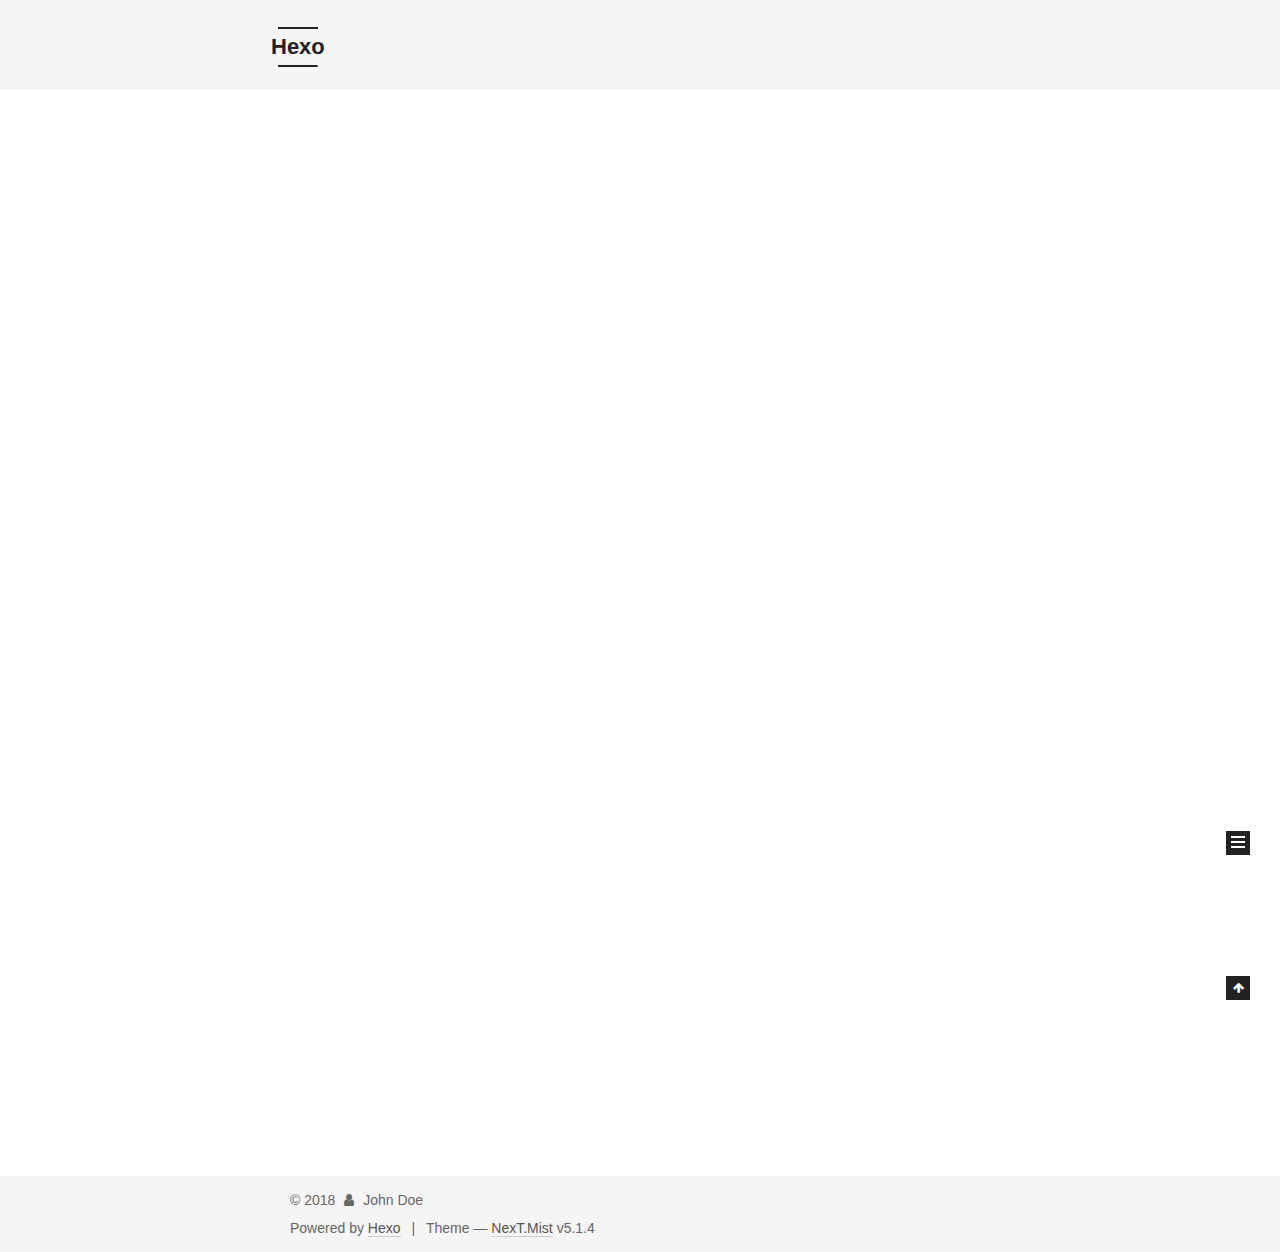
==== index.html @ e374bafb "Site updated: 2018-07-25 12:39:21" ====
<!DOCTYPE html>



  


<html class="theme-next mist use-motion" lang="">
<head>
  <meta charset="UTF-8"/>
<meta http-equiv="X-UA-Compatible" content="IE=edge" />
<meta name="viewport" content="width=device-width, initial-scale=1, maximum-scale=1"/>
<meta name="theme-color" content="#222">









<meta http-equiv="Cache-Control" content="no-transform" />
<meta http-equiv="Cache-Control" content="no-siteapp" />
















  
  
  <link href="/lib/fancybox/source/jquery.fancybox.css?v=2.1.5" rel="stylesheet" type="text/css" />







<link href="/lib/font-awesome/css/font-awesome.min.css?v=4.6.2" rel="stylesheet" type="text/css" />

<link href="/css/main.css?v=5.1.4" rel="stylesheet" type="text/css" />


  <link rel="apple-touch-icon" sizes="180x180" href="/images/apple-touch-icon-next.png?v=5.1.4">


  <link rel="icon" type="image/png" sizes="32x32" href="/images/favicon-32x32-next.png?v=5.1.4">


  <link rel="icon" type="image/png" sizes="16x16" href="/images/favicon-16x16-next.png?v=5.1.4">


  <link rel="mask-icon" href="/images/logo.svg?v=5.1.4" color="#222">





  <meta name="keywords" content="Hexo, NexT" />










<meta property="og:type" content="website">
<meta property="og:title" content="Hexo">
<meta property="og:url" content="http://yoursite.com/index.html">
<meta property="og:site_name" content="Hexo">
<meta property="og:locale" content="default">
<meta name="twitter:card" content="summary">
<meta name="twitter:title" content="Hexo">



<script type="text/javascript" id="hexo.configurations">
  var NexT = window.NexT || {};
  var CONFIG = {
    root: '/',
    scheme: 'Mist',
    version: '5.1.4',
    sidebar: {"position":"left","display":"post","offset":12,"b2t":false,"scrollpercent":false,"onmobile":false},
    fancybox: true,
    tabs: true,
    motion: {"enable":true,"async":false,"transition":{"post_block":"fadeIn","post_header":"slideDownIn","post_body":"slideDownIn","coll_header":"slideLeftIn","sidebar":"slideUpIn"}},
    duoshuo: {
      userId: '0',
      author: 'cedarforest7'
    },
    algolia: {
      applicationID: '',
      apiKey: '',
      indexName: '',
      hits: {"per_page":10},
      labels: {"input_placeholder":"Search for Posts","hits_empty":"We didn't find any results for the search: ${query}","hits_stats":"${hits} results found in ${time} ms"}
    }
  };
</script>



  <link rel="canonical" href="http://yoursite.com/"/>





  <title>Hexo</title>
  








</head>

<body itemscope itemtype="http://schema.org/WebPage" lang="default">

  
  
    
  

  <div class="container sidebar-position-left 
  page-home">
    <div class="headband"></div>

    <header id="header" class="header" itemscope itemtype="http://schema.org/WPHeader">
      <div class="header-inner"><div class="site-brand-wrapper">
  <div class="site-meta ">
    

    <div class="custom-logo-site-title">
      <a href="/"  class="brand" rel="start">
        <span class="logo-line-before"><i></i></span>
        <span class="site-title">Hexo</span>
        <span class="logo-line-after"><i></i></span>
      </a>
    </div>
      
        <p class="site-subtitle"></p>
      
  </div>

  <div class="site-nav-toggle">
    <button>
      <span class="btn-bar"></span>
      <span class="btn-bar"></span>
      <span class="btn-bar"></span>
    </button>
  </div>
</div>

<nav class="site-nav">
  

  
    <ul id="menu" class="menu">
      
        
        <li class="menu-item menu-item-home">
          <a href="/" rel="section">
            
              <i class="menu-item-icon fa fa-fw fa-home"></i> <br />
            
            Home
          </a>
        </li>
      
        
        <li class="menu-item menu-item-tags">
          <a href="/tags/" rel="section">
            
              <i class="menu-item-icon fa fa-fw fa-tags"></i> <br />
            
            Tags
          </a>
        </li>
      
        
        <li class="menu-item menu-item-archives">
          <a href="/archives/" rel="section">
            
              <i class="menu-item-icon fa fa-fw fa-archive"></i> <br />
            
            Archives
          </a>
        </li>
      

      
    </ul>
  

  
</nav>



 </div>
    </header>

    <main id="main" class="main">
      <div class="main-inner">
        <div class="content-wrap">
          <div id="content" class="content">
            
  <section id="posts" class="posts-expand">
    
      

  

  
  
  

  <article class="post post-type-normal" itemscope itemtype="http://schema.org/Article">
  
  
  
  <div class="post-block">
    <link itemprop="mainEntityOfPage" href="http://yoursite.com/2018/07/25/hello-world/">

    <span hidden itemprop="author" itemscope itemtype="http://schema.org/Person">
      <meta itemprop="name" content="John Doe">
      <meta itemprop="description" content="">
      <meta itemprop="image" content="/images/avatar.gif">
    </span>

    <span hidden itemprop="publisher" itemscope itemtype="http://schema.org/Organization">
      <meta itemprop="name" content="Hexo">
    </span>

    
      <header class="post-header">

        
        
          <h1 class="post-title" itemprop="name headline">
                
                <a class="post-title-link" href="/2018/07/25/hello-world/" itemprop="url">Hello World</a></h1>
        

        <div class="post-meta">
          <span class="post-time">
            
              <span class="post-meta-item-icon">
                <i class="fa fa-calendar-o"></i>
              </span>
              
                <span class="post-meta-item-text">Posted on</span>
              
              <time title="Post created" itemprop="dateCreated datePublished" datetime="2018-07-25T11:13:27+08:00">
                2018-07-25
              </time>
            

            

            
          </span>

          

          
            
          

          
          

          

          

          

        </div>
      </header>
    

    
    
    
    <div class="post-body" itemprop="articleBody">

      
      

      
        
          
            <p>Welcome to <a href="https://hexo.io/" target="_blank" rel="noopener">Hexo</a>! This is your very first post. Check <a href="https://hexo.io/docs/" target="_blank" rel="noopener">documentation</a> for more info. If you get any problems when using Hexo, you can find the answer in <a href="https://hexo.io/docs/troubleshooting.html" target="_blank" rel="noopener">troubleshooting</a> or you can ask me on <a href="https://github.com/hexojs/hexo/issues" target="_blank" rel="noopener">GitHub</a>.</p>
<h2 id="Quick-Start"><a href="#Quick-Start" class="headerlink" title="Quick Start"></a>Quick Start</h2><h3 id="Create-a-new-post"><a href="#Create-a-new-post" class="headerlink" title="Create a new post"></a>Create a new post</h3><figure class="highlight bash"><table><tr><td class="gutter"><pre><span class="line">1</span><br></pre></td><td class="code"><pre><span class="line">$ hexo new <span class="string">"My New Post"</span></span><br></pre></td></tr></table></figure>
<p>More info: <a href="https://hexo.io/docs/writing.html" target="_blank" rel="noopener">Writing</a></p>
<h3 id="Run-server"><a href="#Run-server" class="headerlink" title="Run server"></a>Run server</h3><figure class="highlight bash"><table><tr><td class="gutter"><pre><span class="line">1</span><br></pre></td><td class="code"><pre><span class="line">$ hexo server</span><br></pre></td></tr></table></figure>
<p>More info: <a href="https://hexo.io/docs/server.html" target="_blank" rel="noopener">Server</a></p>
<h3 id="Generate-static-files"><a href="#Generate-static-files" class="headerlink" title="Generate static files"></a>Generate static files</h3><figure class="highlight bash"><table><tr><td class="gutter"><pre><span class="line">1</span><br></pre></td><td class="code"><pre><span class="line">$ hexo generate</span><br></pre></td></tr></table></figure>
<p>More info: <a href="https://hexo.io/docs/generating.html" target="_blank" rel="noopener">Generating</a></p>
<h3 id="Deploy-to-remote-sites"><a href="#Deploy-to-remote-sites" class="headerlink" title="Deploy to remote sites"></a>Deploy to remote sites</h3><figure class="highlight bash"><table><tr><td class="gutter"><pre><span class="line">1</span><br></pre></td><td class="code"><pre><span class="line">$ hexo deploy</span><br></pre></td></tr></table></figure>
<p>More info: <a href="https://hexo.io/docs/deployment.html" target="_blank" rel="noopener">Deployment</a></p>

          
        
      
    </div>
    
    
    

    

    

    

    <footer class="post-footer">
      

      

      

      
      
        <div class="post-eof"></div>
      
    </footer>
  </div>
  
  
  
  </article>


    
  </section>

  


          </div>
          


          

        </div>
        
          
  
  <div class="sidebar-toggle">
    <div class="sidebar-toggle-line-wrap">
      <span class="sidebar-toggle-line sidebar-toggle-line-first"></span>
      <span class="sidebar-toggle-line sidebar-toggle-line-middle"></span>
      <span class="sidebar-toggle-line sidebar-toggle-line-last"></span>
    </div>
  </div>

  <aside id="sidebar" class="sidebar">
    
    <div class="sidebar-inner">

      

      

      <section class="site-overview-wrap sidebar-panel sidebar-panel-active">
        <div class="site-overview">
          <div class="site-author motion-element" itemprop="author" itemscope itemtype="http://schema.org/Person">
            
              <p class="site-author-name" itemprop="name">John Doe</p>
              <p class="site-description motion-element" itemprop="description"></p>
          </div>

          <nav class="site-state motion-element">

            
              <div class="site-state-item site-state-posts">
              
                <a href="/archives/">
              
                  <span class="site-state-item-count">1</span>
                  <span class="site-state-item-name">posts</span>
                </a>
              </div>
            

            

            

          </nav>

          

          

          
          

          
          

          

        </div>
      </section>

      

      

    </div>
  </aside>


        
      </div>
    </main>

    <footer id="footer" class="footer">
      <div class="footer-inner">
        <div class="copyright">&copy; <span itemprop="copyrightYear">2018</span>
  <span class="with-love">
    <i class="fa fa-user"></i>
  </span>
  <span class="author" itemprop="copyrightHolder">John Doe</span>

  
</div>


  <div class="powered-by">Powered by <a class="theme-link" target="_blank" href="https://hexo.io">Hexo</a></div>



  <span class="post-meta-divider">|</span>



  <div class="theme-info">Theme &mdash; <a class="theme-link" target="_blank" href="https://github.com/iissnan/hexo-theme-next">NexT.Mist</a> v5.1.4</div>




        







        
      </div>
    </footer>

    
      <div class="back-to-top">
        <i class="fa fa-arrow-up"></i>
        
      </div>
    

    

  </div>

  

<script type="text/javascript">
  if (Object.prototype.toString.call(window.Promise) !== '[object Function]') {
    window.Promise = null;
  }
</script>









  












  
  
    <script type="text/javascript" src="/lib/jquery/index.js?v=2.1.3"></script>
  

  
  
    <script type="text/javascript" src="/lib/fastclick/lib/fastclick.min.js?v=1.0.6"></script>
  

  
  
    <script type="text/javascript" src="/lib/jquery_lazyload/jquery.lazyload.js?v=1.9.7"></script>
  

  
  
    <script type="text/javascript" src="/lib/velocity/velocity.min.js?v=1.2.1"></script>
  

  
  
    <script type="text/javascript" src="/lib/velocity/velocity.ui.min.js?v=1.2.1"></script>
  

  
  
    <script type="text/javascript" src="/lib/fancybox/source/jquery.fancybox.pack.js?v=2.1.5"></script>
  


  


  <script type="text/javascript" src="/js/src/utils.js?v=5.1.4"></script>

  <script type="text/javascript" src="/js/src/motion.js?v=5.1.4"></script>



  
  

  

  


  <script type="text/javascript" src="/js/src/bootstrap.js?v=5.1.4"></script>



  


  




	





  





  












  





  

  

  

  
  

  

  

  

</body>
</html>
---- css/main.css ----
/* normalize.css v3.0.2 | MIT License | git.io/normalize */
html {
  font-family: sans-serif; /* 1 */
  -ms-text-size-adjust: 100%; /* 2 */
  -webkit-text-size-adjust: 100%; /* 2 */
}
body {
  margin: 0;
}
article,
aside,
details,
figcaption,
figure,
footer,
header,
hgroup,
main,
menu,
nav,
section,
summary {
  display: block;
}
audio,
canvas,
progress,
video {
  display: inline-block; /* 1 */
  vertical-align: baseline; /* 2 */
}
audio:not([controls]) {
  display: none;
  height: 0;
}
[hidden],
template {
  display: none;
}
a {
  background-color: transparent;
}
a:active,
a:hover {
  outline: 0;
}
abbr[title] {
  border-bottom: 1px dotted;
}
b,
strong {
  font-weight: bold;
}
dfn {
  font-style: italic;
}
h1 {
  font-size: 2em;
  margin: 0.67em 0;
}
mark {
  background: #ff0;
  color: #000;
}
small {
  font-size: 80%;
}
sub,
sup {
  font-size: 75%;
  line-height: 0;
  position: relative;
  vertical-align: baseline;
}
sup {
  top: -0.5em;
}
sub {
  bottom: -0.25em;
}
img {
  border: 0;
}
svg:not(:root) {
  overflow: hidden;
}
figure {
  margin: 1em 40px;
}
hr {
  -moz-box-sizing: content-box;
  box-sizing: content-box;
  height: 0;
}
pre {
  overflow: auto;
}
code,
kbd,
pre,
samp {
  font-family: monospace, monospace;
  font-size: 1em;
}
button,
input,
optgroup,
select,
textarea {
  color: inherit; /* 1 */
  font: inherit; /* 2 */
  margin: 0; /* 3 */
}
button {
  overflow: visible;
}
button,
select {
  text-transform: none;
}
button,
html input[type="button"],
input[type="reset"],
input[type="submit"] {
  -webkit-appearance: button; /* 2 */
  cursor: pointer; /* 3 */
}
button[disabled],
html input[disabled] {
  cursor: default;
}
button::-moz-focus-inner,
input::-moz-focus-inner {
  border: 0;
  padding: 0;
}
input {
  line-height: normal;
}
input[type="checkbox"],
input[type="radio"] {
  box-sizing: border-box; /* 1 */
  padding: 0; /* 2 */
}
input[type="number"]::-webkit-inner-spin-button,
input[type="number"]::-webkit-outer-spin-button {
  height: auto;
}
input[type="search"] {
  -webkit-appearance: textfield; /* 1 */
  -moz-box-sizing: content-box;
  -webkit-box-sizing: content-box; /* 2 */
  box-sizing: content-box;
}
input[type="search"]::-webkit-search-cancel-button,
input[type="search"]::-webkit-search-decoration {
  -webkit-appearance: none;
}
fieldset {
  border: 1px solid #c0c0c0;
  margin: 0 2px;
  padding: 0.35em 0.625em 0.75em;
}
legend {
  border: 0; /* 1 */
  padding: 0; /* 2 */
}
textarea {
  overflow: auto;
}
optgroup {
  font-weight: bold;
}
table {
  border-collapse: collapse;
  border-spacing: 0;
}
td,
th {
  padding: 0;
}
::selection {
  background: #262a30;
  color: #fff;
}
body {
  position: relative;
  font-family: 'Lato', "PingFang SC", "Microsoft YaHei", sans-serif;
  font-size: 14px;
  line-height: 2;
  color: #555;
  background: #fff;
}
@media (max-width: 767px) {
  body {
    padding-right: 0 !important;
  }
}
@media (min-width: 768px) and (max-width: 991px) {
  body {
    padding-right: 0 !important;
  }
}
@media (min-width: 1600px) {
  body {
    font-size: 16px;
  }
}
h1,
h2,
h3,
h4,
h5,
h6 {
  margin: 0;
  padding: 0;
  font-weight: bold;
  line-height: 1.5;
  font-family: 'Lato', "PingFang SC", "Microsoft YaHei", sans-serif;
}
h2,
h3,
h4,
h5,
h6 {
  margin: 20px 0 15px;
}
h1 {
  font-size: 24px;
}
@media (max-width: 767px) {
  h1 {
    font-size: 20px;
  }
}
h2 {
  font-size: 22px;
}
@media (max-width: 767px) {
  h2 {
    font-size: 18px;
  }
}
h3 {
  font-size: 20px;
}
@media (max-width: 767px) {
  h3 {
    font-size: 16px;
  }
}
h4 {
  font-size: 18px;
}
@media (max-width: 767px) {
  h4 {
    font-size: 14px;
  }
}
h5 {
  font-size: 16px;
}
@media (max-width: 767px) {
  h5 {
    font-size: 12px;
  }
}
h6 {
  font-size: 14px;
}
@media (max-width: 767px) {
  h6 {
    font-size: 10px;
  }
}
p {
  margin: 0 0 20px 0;
}
a {
  color: #555;
  text-decoration: none;
  outline: none;
  border-bottom: 1px solid #999;
  word-wrap: break-word;
}
a:hover {
  color: #222;
  border-bottom-color: #222;
}
blockquote {
  margin: 0;
  padding: 0;
}
img {
  display: block;
  margin: auto;
  max-width: 100%;
  height: auto;
}
hr {
  margin: 40px 0;
  height: 3px;
  border: none;
  background-color: #ddd;
  background-image: repeating-linear-gradient(-45deg, #fff, #fff 4px, transparent 4px, transparent 8px);
}
blockquote {
  padding: 0 15px;
  color: #666;
  border-left: 4px solid #ddd;
}
blockquote cite::before {
  content: "-";
  padding: 0 5px;
}
dt {
  font-weight: 700;
}
dd {
  margin: 0;
  padding: 0;
}
kbd {
  border: 1px solid #ccc;
  border-radius: 0.2em;
  box-shadow: 0.1em 0.1em 0.2em rgba(0,0,0,0.1);
  background-color: #f9f9f9;
  font-family: inherit;
  background-image: -webkit-linear-gradient(top, #eee, #fff, #eee);
  padding: 0.1em 0.3em;
  white-space: nowrap;
}
.text-left {
  text-align: left;
}
.text-center {
  text-align: center;
}
.text-right {
  text-align: right;
}
.text-justify {
  text-align: justify;
}
.text-nowrap {
  white-space: nowrap;
}
.text-lowercase {
  text-transform: lowercase;
}
.text-uppercase {
  text-transform: uppercase;
}
.text-capitalize {
  text-transform: capitalize;
}
.center-block {
  display: block;
  margin-left: auto;
  margin-right: auto;
}
.clearfix:before,
.clearfix:after {
  content: " ";
  display: table;
}
.clearfix:after {
  clear: both;
}
.pullquote {
  width: 45%;
}
.pullquote.left {
  float: left;
  margin-left: 5px;
  margin-right: 10px;
}
.pullquote.right {
  float: right;
  margin-left: 10px;
  margin-right: 5px;
}
.affix.affix.affix {
  position: fixed;
}
.translation {
  margin-top: -20px;
  font-size: 14px;
  color: #999;
}
.scrollbar-measure {
  width: 100px;
  height: 100px;
  overflow: scroll;
  position: absolute;
  top: -9999px;
}
.use-motion .motion-element {
  opacity: 0;
}
table {
  margin: 20px 0;
  width: 100%;
  border-collapse: collapse;
  border-spacing: 0;
  border: 1px solid #ddd;
  font-size: 14px;
  table-layout: fixed;
  word-wrap: break-all;
}
table>tbody>tr:nth-of-type(odd) {
  background-color: #f9f9f9;
}
table>tbody>tr:hover {
  background-color: #f5f5f5;
}
caption,
th,
td {
  padding: 8px;
  text-align: left;
  vertical-align: middle;
  font-weight: normal;
}
th,
td {
  border-bottom: 3px solid #ddd;
  border-right: 1px solid #eee;
}
th {
  padding-bottom: 10px;
  font-weight: 700;
}
td {
  border-bottom-width: 1px;
}
html,
body {
  height: 100%;
}
.container {
  position: relative;
  min-height: 100%;
}
.header-inner {
  margin: 0 auto;
  padding: 100px 0 70px;
  width: 700px;
}
@media (min-width: 1600px) {
  .container .header-inner {
    width: 900px;
  }
}
.main {
  padding-bottom: 150px;
}
.main-inner {
  margin: 0 auto;
  width: 700px;
}
@media (min-width: 1600px) {
  .container .main-inner {
    width: 900px;
  }
}
.footer {
  position: absolute;
  left: 0;
  bottom: 0;
  width: 100%;
  min-height: 50px;
}
.footer-inner {
  box-sizing: border-box;
  margin: 20px auto;
  width: 700px;
}
@media (min-width: 1600px) {
  .container .footer-inner {
    width: 900px;
  }
}
pre,
.highlight {
  overflow: auto;
  margin: 20px 0;
  padding: 0;
  font-size: 13px;
  color: #4d4d4c;
  background: #f7f7f7;
  line-height: 1.6;
}
pre,
code {
  font-family: consolas, Menlo, "PingFang SC", "Microsoft YaHei", monospace;
}
code {
  padding: 2px 4px;
  word-wrap: break-word;
  color: #555;
  background: #eee;
  border-radius: 3px;
  font-size: 13px;
}
pre {
  padding: 10px;
}
pre code {
  padding: 0;
  color: #4d4d4c;
  background: none;
  text-shadow: none;
}
.highlight {
  border-radius: 1px;
}
.highlight pre {
  border: none;
  margin: 0;
  padding: 10px 0;
}
.highlight table {
  margin: 0;
  width: auto;
  border: none;
}
.highlight td {
  border: none;
  padding: 0;
}
.highlight figcaption {
  font-size: 1em;
  color: #4d4d4c;
  line-height: 1em;
  margin-bottom: 1em;
}
.highlight figcaption:before,
.highlight figcaption:after {
  content: " ";
  display: table;
}
.highlight figcaption:after {
  clear: both;
}
.highlight figcaption a {
  float: right;
  color: #4d4d4c;
}
.highlight figcaption a:hover {
  border-bottom-color: #4d4d4c;
}
.highlight .gutter pre {
  padding-left: 10px;
  padding-right: 10px;
  color: #869194;
  text-align: right;
  background-color: #eff2f3;
}
.highlight .code pre {
  width: 100%;
  padding-left: 10px;
  padding-right: 10px;
  background-color: #f7f7f7;
}
.highlight .line {
  height: 20px;
}
.gutter {
  -webkit-user-select: none;
  -moz-user-select: none;
  -ms-user-select: none;
  user-select: none;
}
.gist table {
  width: auto;
}
.gist table td {
  border: none;
}
pre .deletion {
  background: #fdd;
}
pre .addition {
  background: #dfd;
}
pre .meta {
  color: #8959a8;
}
pre .comment {
  color: #8e908c;
}
pre .variable,
pre .attribute,
pre .tag,
pre .regexp,
pre .ruby .constant,
pre .xml .tag .title,
pre .xml .pi,
pre .xml .doctype,
pre .html .doctype,
pre .css .id,
pre .css .class,
pre .css .pseudo {
  color: #c82829;
}
pre .number,
pre .preprocessor,
pre .built_in,
pre .literal,
pre .params,
pre .constant,
pre .command {
  color: #f5871f;
}
pre .ruby .class .title,
pre .css .rules .attribute,
pre .string,
pre .value,
pre .inheritance,
pre .header,
pre .ruby .symbol,
pre .xml .cdata,
pre .special,
pre .number,
pre .formula {
  color: #718c00;
}
pre .title,
pre .css .hexcolor {
  color: #3e999f;
}
pre .function,
pre .python .decorator,
pre .python .title,
pre .ruby .function .title,
pre .ruby .title .keyword,
pre .perl .sub,
pre .javascript .title,
pre .coffeescript .title {
  color: #4271ae;
}
pre .keyword,
pre .javascript .function {
  color: #8959a8;
}
.full-image.full-image.full-image.full-image {
  border: none;
  max-width: 100%;
  width: auto;
  margin: 20px auto 25px;
}
@media (min-width: 992px) {
  .full-image.full-image.full-image.full-image {
    max-width: none;
    width: 110%;
    margin: 25px -5%;
  }
}
.blockquote-center,
.page-home .post-type-quote blockquote,
.page-post-detail .post-type-quote blockquote {
  position: relative;
  margin: 40px 0;
  padding: 0;
  border-left: none;
  text-align: center;
}
.blockquote-center::before,
.page-home .post-type-quote blockquote::before,
.page-post-detail .post-type-quote blockquote::before,
.blockquote-center::after,
.page-home .post-type-quote blockquote::after,
.page-post-detail .post-type-quote blockquote::after {
  position: absolute;
  content: ' ';
  display: block;
  width: 100%;
  height: 24px;
  opacity: 0.2;
  background-repeat: no-repeat;
  background-position: 0 -6px;
  background-size: 22px 22px;
}
.blockquote-center::before,
.page-home .post-type-quote blockquote::before,
.page-post-detail .post-type-quote blockquote::before {
  top: -20px;
  background-image: url("../images/quote-l.svg");
  border-top: 1px solid #ccc;
}
.blockquote-center::after,
.page-home .post-type-quote blockquote::after,
.page-post-detail .post-type-quote blockquote::after {
  bottom: -20px;
  background-image: url("../images/quote-r.svg");
  border-bottom: 1px solid #ccc;
  background-position: 100% 8px;
}
.blockquote-center p,
.page-home .post-type-quote blockquote p,
.page-post-detail .post-type-quote blockquote p,
.blockquote-center div,
.page-home .post-type-quote blockquote div,
.page-post-detail .post-type-quote blockquote div {
  text-align: center;
}
.post .post-body .group-picture img {
  box-sizing: border-box;
  padding: 0 3px;
  border: none;
}
.post .group-picture-row {
  overflow: hidden;
  margin-top: 6px;
}
.post .group-picture-row:first-child {
  margin-top: 0;
}
.post .group-picture-column {
  float: left;
}
.page-post-detail .post-body .group-picture-column {
  float: none;
  margin-top: 10px;
  width: auto !important;
}
.page-post-detail .post-body .group-picture-column img {
  margin: 0 auto;
}
.page-archive .group-picture-container {
  overflow: hidden;
}
.page-archive .group-picture-row {
  float: left;
}
.page-archive .group-picture-row:first-child {
  margin-top: 6px;
}
.page-archive .group-picture-column {
  max-width: 150px;
  max-height: 150px;
}
.post-body .note {
  position: relative;
  padding: 15px;
  margin-bottom: 20px;
  border: 1px solid #eee;
  border-left-width: 5px;
  border-radius: 3px;
}
.post-body .note h2,
.post-body .note h3,
.post-body .note h4,
.post-body .note h5,
.post-body .note h6 {
  margin-top: 0;
  margin-bottom: 0;
  border-bottom: initial;
  padding-top: 0 !important;
}
.post-body .note p:first-child,
.post-body .note ul:first-child,
.post-body .note ol:first-child,
.post-body .note table:first-child,
.post-body .note pre:first-child,
.post-body .note blockquote:first-child {
  margin-top: 0;
}
.post-body .note p:last-child,
.post-body .note ul:last-child,
.post-body .note ol:last-child,
.post-body .note table:last-child,
.post-body .note pre:last-child,
.post-body .note blockquote:last-child {
  margin-bottom: 0;
}
.post-body .note.default {
  border-left-color: #777;
}
.post-body .note.default h2,
.post-body .note.default h3,
.post-body .note.default h4,
.post-body .note.default h5,
.post-body .note.default h6 {
  color: #777;
}
.post-body .note.primary {
  border-left-color: #6f42c1;
}
.post-body .note.primary h2,
.post-body .note.primary h3,
.post-body .note.primary h4,
.post-body .note.primary h5,
.post-body .note.primary h6 {
  color: #6f42c1;
}
.post-body .note.info {
  border-left-color: #428bca;
}
.post-body .note.info h2,
.post-body .note.info h3,
.post-body .note.info h4,
.post-body .note.info h5,
.post-body .note.info h6 {
  color: #428bca;
}
.post-body .note.success {
  border-left-color: #5cb85c;
}
.post-body .note.success h2,
.post-body .note.success h3,
.post-body .note.success h4,
.post-body .note.success h5,
.post-body .note.success h6 {
  color: #5cb85c;
}
.post-body .note.warning {
  border-left-color: #f0ad4e;
}
.post-body .note.warning h2,
.post-body .note.warning h3,
.post-body .note.warning h4,
.post-body .note.warning h5,
.post-body .note.warning h6 {
  color: #f0ad4e;
}
.post-body .note.danger {
  border-left-color: #d9534f;
}
.post-body .note.danger h2,
.post-body .note.danger h3,
.post-body .note.danger h4,
.post-body .note.danger h5,
.post-body .note.danger h6 {
  color: #d9534f;
}
.post-body .label {
  display: inline;
  padding: 0 2px;
  white-space: nowrap;
}
.post-body .label.default {
  background-color: #f0f0f0;
}
.post-body .label.primary {
  background-color: #efe6f7;
}
.post-body .label.info {
  background-color: #e5f2f8;
}
.post-body .label.success {
  background-color: #e7f4e9;
}
.post-body .label.warning {
  background-color: #fcf6e1;
}
.post-body .label.danger {
  background-color: #fae8eb;
}
.post-body .tabs {
  position: relative;
  display: block;
  margin-bottom: 20px;
  padding-top: 10px;
}
.post-body .tabs ul.nav-tabs {
  margin: 0;
  padding: 0;
  display: flex;
  margin-bottom: -1px;
}
@media (max-width: 413px) {
  .post-body .tabs ul.nav-tabs {
    display: block;
    margin-bottom: 5px;
  }
}
.post-body .tabs ul.nav-tabs li.tab {
  list-style-type: none !important;
  margin: 0 0.25em 0 0;
  border-top: 3px solid transparent;
  border-left: 1px solid transparent;
  border-right: 1px solid transparent;
}
@media (max-width: 413px) {
  .post-body .tabs ul.nav-tabs li.tab {
    margin: initial;
    border-top: 1px solid transparent;
    border-left: 3px solid transparent;
    border-right: 1px solid transparent;
    border-bottom: 1px solid transparent;
  }
}
.post-body .tabs ul.nav-tabs li.tab a {
  outline: 0;
  border-bottom: initial;
  display: block;
  line-height: 1.8em;
  padding: 0.25em 0.75em;
  transition-duration: 0.2s;
  transition-timing-function: ease-out;
  transition-delay: 0s;
}
.post-body .tabs ul.nav-tabs li.tab a i {
  width: 1.285714285714286em;
}
.post-body .tabs ul.nav-tabs li.tab.active {
  border-top: 3px solid #fc6423;
  border-left: 1px solid #ddd;
  border-right: 1px solid #ddd;
  background-color: #fff;
}
@media (max-width: 413px) {
  .post-body .tabs ul.nav-tabs li.tab.active {
    border-top: 1px solid #ddd;
    border-left: 3px solid #fc6423;
    border-right: 1px solid #ddd;
    border-bottom: 1px solid #ddd;
  }
}
.post-body .tabs ul.nav-tabs li.tab.active a {
  cursor: default;
  color: #555;
}
.post-body .tabs .tab-content {
  background-color: #fff;
}
.post-body .tabs .tab-content .tab-pane {
  border: 1px solid #ddd;
  padding: 20px 20px 0 20px;
}
.post-body .tabs .tab-content .tab-pane:not(.active) {
  display: none !important;
}
.post-body .tabs .tab-content .tab-pane.active {
  display: block !important;
}
.btn {
  display: inline-block;
  padding: 0 20px;
  font-size: 14px;
  color: #555;
  background: transparent;
  border: 2px solid #222;
  text-decoration: none;
  border-radius: 0;
  transition-property: background-color;
  transition-duration: 0.2s;
  transition-timing-function: ease-in-out;
  transition-delay: 0s;
  line-height: 2;
}
.btn:hover {
  border-color: #222;
  color: #222;
  background: #fff;
}
.btn +.btn {
  margin: 0 0 8px 8px;
}
.btn .fa-fw {
  width: 1.285714285714286em;
  text-align: left;
}
.btn-bar {
  display: block;
  width: 22px;
  height: 2px;
  background: #555;
  border-radius: 1px;
}
.btn-bar+.btn-bar {
  margin-top: 4px;
}
.pagination {
  margin: 120px 0 40px;
  text-align: center;
  border-top: 1px solid #eee;
}
.page-number-basic,
.pagination .prev,
.pagination .next,
.pagination .page-number,
.pagination .space {
  display: inline-block;
  position: relative;
  top: -1px;
  margin: 0 10px;
  padding: 0 11px;
}
@media (max-width: 767px) {
  .page-number-basic,
  .pagination .prev,
  .pagination .next,
  .pagination .page-number,
  .pagination .space {
    margin: 0 5px;
  }
}
.pagination .prev,
.pagination .next,
.pagination .page-number {
  border-bottom: 0;
  border-top: 1px solid #eee;
  transition-property: border-color;
  transition-duration: 0.2s;
  transition-timing-function: ease-in-out;
  transition-delay: 0s;
}
.pagination .prev:hover,
.pagination .next:hover,
.pagination .page-number:hover {
  border-top-color: #222;
}
.pagination .space {
  padding: 0;
  margin: 0;
}
.pagination .prev {
  margin-left: 0;
}
.pagination .next {
  margin-right: 0;
}
.pagination .page-number.current {
  color: #fff;
  background: #ccc;
  border-top-color: #ccc;
}
@media (max-width: 767px) {
  .pagination {
    border-top: none;
  }
  .pagination .prev,
  .pagination .next,
  .pagination .page-number {
    margin-bottom: 10px;
    border-top: 0;
    border-bottom: 1px solid #eee;
    padding: 0 10px;
  }
  .pagination .prev:hover,
  .pagination .next:hover,
  .pagination .page-number:hover {
    border-bottom-color: #222;
  }
}
.comments {
  margin: 60px 20px 0;
}
.tag-cloud {
  text-align: center;
}
.tag-cloud a {
  display: inline-block;
  margin: 10px;
}
.back-to-top {
  box-sizing: border-box;
  position: fixed;
  bottom: -100px;
  right: 30px;
  z-index: 1050;
  padding: 0 6px;
  width: 24px;
  background: #222;
  font-size: 12px;
  opacity: 1;
  color: #fff;
  cursor: pointer;
  text-align: center;
  -webkit-transform: translateZ(0);
  transition-property: bottom;
  transition-duration: 0.2s;
  transition-timing-function: ease-in-out;
  transition-delay: 0s;
}
@media (min-width: 768px) and (max-width: 991px) {
  .back-to-top {
    display: none !important;
  }
}
@media (max-width: 767px) {
  .back-to-top {
    display: none !important;
  }
}
.back-to-top.back-to-top-on {
  bottom: 19px;
}
.header {
  background: transparent;
}
.header-inner {
  position: relative;
}
.headband {
  height: 3px;
  background: #222;
}
.site-meta {
  margin: 0;
  text-align: left;
}
@media (max-width: 767px) {
  .site-meta {
    text-align: center;
  }
}
.brand {
  position: relative;
  display: inline-block;
  padding: 0 40px;
  color: #222;
  background: #222;
  border-bottom: none;
}
.brand:hover {
  color: #222;
}
.logo {
  display: inline-block;
  margin-right: 5px;
  line-height: 36px;
  vertical-align: top;
}
.site-title {
  display: inline-block;
  vertical-align: top;
  line-height: 36px;
  font-size: 20px;
  font-weight: normal;
  font-family: 'Lato', "PingFang SC", "Microsoft YaHei", sans-serif;
}
.site-subtitle {
  margin-top: 10px;
  font-size: 13px;
  color: #999;
}
.use-motion .brand {
  opacity: 0;
}
.use-motion .logo,
.use-motion .site-title,
.use-motion .site-subtitle {
  opacity: 0;
  position: relative;
  top: -10px;
}
.site-nav-toggle {
  display: none;
  position: absolute;
  top: 10px;
  left: 10px;
}
@media (max-width: 767px) {
  .site-nav-toggle {
    display: block;
  }
}
.site-nav-toggle button {
  margin-top: 2px;
  padding: 9px 10px;
  background: transparent;
  border: none;
}
@media (max-width: 767px) {
  .site-nav {
    display: none;
    margin: 0 -10px;
    padding: 0 10px;
    clear: both;
    border-top: 1px solid #ddd;
  }
}
@media (min-width: 768px) and (max-width: 991px) {
  .site-nav {
    display: block !important;
  }
}
@media (min-width: 992px) {
  .site-nav {
    display: block !important;
  }
}
.menu {
  margin-top: 20px;
  padding-left: 0;
  text-align: center;
}
.menu .menu-item {
  display: inline-block;
  margin: 0 10px;
  list-style: none;
}
@media screen and (max-width: 767px) {
  .menu .menu-item {
    margin-top: 10px;
  }
}
.menu .menu-item a {
  display: block;
  font-size: 13px;
  line-height: inherit;
  border-bottom: 1px solid transparent;
  transition-property: border-color;
  transition-duration: 0.2s;
  transition-timing-function: ease-in-out;
  transition-delay: 0s;
}
.menu .menu-item a:hover {
  border-bottom-color: #222;
}
.menu .menu-item .fa {
  margin-right: 5px;
}
.use-motion .menu-item {
  opacity: 0;
}
.post-body {
  font-family: 'Lato', "PingFang SC", "Microsoft YaHei", sans-serif;
}
@media (max-width: 767px) {
  .post-body {
    word-break: break-word;
  }
}
.post-body .fancybox img {
  display: block !important;
  margin: 0 auto;
  cursor: pointer;
  cursor: zoom-in;
  cursor: -webkit-zoom-in;
}
.post-body .image-caption,
.post-body .figure .caption {
  margin: -20px auto 15px;
  text-align: center;
  font-size: 14px;
  color: #999;
  font-weight: bold;
  line-height: 1;
}
.post-sticky-flag {
  display: inline-block;
  font-size: 16px;
  -ms-transform: rotate(30deg);
  -webkit-transform: rotate(30deg);
  -moz-transform: rotate(30deg);
  -ms-transform: rotate(30deg);
  -o-transform: rotate(30deg);
  transform: rotate(30deg);
}
.use-motion .post-block,
.use-motion .pagination,
.use-motion .comments {
  opacity: 0;
}
.use-motion .post-header {
  opacity: 0;
}
.use-motion .post-body {
  opacity: 0;
}
.use-motion .collection-title {
  opacity: 0;
}
.posts-expand {
  padding-top: 40px;
}
@media (max-width: 767px) {
  .posts-expand {
    margin: 0 20px;
  }
  .post-body pre .gutter pre {
    padding-right: 10px;
  }
  .post-body .highlight {
    margin-left: 0px;
    margin-right: 0px;
    padding: 0;
  }
  .post-body .highlight .gutter pre {
    padding-right: 10px;
  }
}
@media (min-width: 992px) {
  .posts-expand .post-body {
    text-align: justify;
  }
}
.posts-expand .post-body h2,
.posts-expand .post-body h3,
.posts-expand .post-body h4,
.posts-expand .post-body h5,
.posts-expand .post-body h6 {
  padding-top: 10px;
}
.posts-expand .post-body h2 .header-anchor,
.posts-expand .post-body h3 .header-anchor,
.posts-expand .post-body h4 .header-anchor,
.posts-expand .post-body h5 .header-anchor,
.posts-expand .post-body h6 .header-anchor {
  float: right;
  margin-left: 10px;
  color: #ccc;
  border-bottom-style: none;
  visibility: hidden;
}
.posts-expand .post-body h2 .header-anchor:hover,
.posts-expand .post-body h3 .header-anchor:hover,
.posts-expand .post-body h4 .header-anchor:hover,
.posts-expand .post-body h5 .header-anchor:hover,
.posts-expand .post-body h6 .header-anchor:hover {
  color: inherit;
}
.posts-expand .post-body h2:hover .header-anchor,
.posts-expand .post-body h3:hover .header-anchor,
.posts-expand .post-body h4:hover .header-anchor,
.posts-expand .post-body h5:hover .header-anchor,
.posts-expand .post-body h6:hover .header-anchor {
  visibility: visible;
}
.posts-expand .post-body ul li {
  list-style: circle;
}
.posts-expand .post-body img {
  box-sizing: border-box;
  margin: auto;
  padding: 3px;
  border: 1px solid #ddd;
}
.posts-expand .post-body .fancybox img {
  margin: 0 auto 25px;
}
@media (max-width: 767px) {
  .posts-collapse {
    margin: 0 20px;
  }
  .posts-collapse .post-title,
  .posts-collapse .post-meta {
    display: block;
    width: auto;
    text-align: left;
  }
}
.posts-collapse {
  position: relative;
  z-index: 1010;
  margin-left: 0;
}
.posts-collapse::after {
  content: " ";
  position: absolute;
  top: 20px;
  left: 0;
  margin-left: -2px;
  width: 4px;
  height: 100%;
  background: #f5f5f5;
  z-index: -1;
}
@media (max-width: 767px) {
  .posts-collapse {
    margin: 0 20px;
  }
}
.posts-collapse .collection-title {
  position: relative;
  margin: 60px 0;
}
.posts-collapse .collection-title h1,
.posts-collapse .collection-title h2 {
  margin-left: 20px;
}
.posts-collapse .collection-title small {
  color: #bbb;
  margin-left: 5px;
}
.posts-collapse .collection-title::before {
  content: " ";
  position: absolute;
  left: 0;
  top: 50%;
  margin-left: -4px;
  margin-top: -4px;
  width: 8px;
  height: 8px;
  background: #bbb;
  border-radius: 50%;
}
.posts-collapse .post {
  margin: 30px 0;
}
.posts-collapse .post-header {
  position: relative;
  transition-duration: 0.2s;
  transition-timing-function: ease-in-out;
  transition-delay: 0s;
  transition-property: border;
  border-bottom: 1px dashed #ccc;
}
.posts-collapse .post-header::before {
  content: " ";
  position: absolute;
  left: 0;
  top: 12px;
  width: 6px;
  height: 6px;
  margin-left: -4px;
  background: #bbb;
  border-radius: 50%;
  border: 1px solid #fff;
  transition-duration: 0.2s;
  transition-timing-function: ease-in-out;
  transition-delay: 0s;
  transition-property: background;
}
.posts-collapse .post-header:hover {
  border-bottom-color: #666;
}
.posts-collapse .post-header:hover::before {
  background: #222;
}
.posts-collapse .post-meta {
  position: absolute;
  font-size: 12px;
  left: 20px;
  top: 5px;
}
.posts-collapse .post-comments-count {
  display: none;
}
.posts-collapse .post-title {
  margin-left: 60px;
  font-size: 16px;
  font-weight: normal;
  line-height: inherit;
}
.posts-collapse .post-title::after {
  margin-left: 3px;
  opacity: 0.6;
}
.posts-collapse .post-title a {
  color: #666;
  border-bottom: none;
}
.page-home .post-type-quote .post-header,
.page-post-detail .post-type-quote .post-header,
.page-home .post-type-quote .post-tags,
.page-post-detail .post-type-quote .post-tags {
  display: none;
}
.posts-expand .post-title {
  text-align: center;
  word-break: break-word;
  font-weight: 400;
}
.posts-expand .post-title-link {
  display: inline-block;
  position: relative;
  color: #555;
  border-bottom: none;
  line-height: 1.2;
  vertical-align: top;
}
.posts-expand .post-title-link::before {
  content: "";
  position: absolute;
  width: 100%;
  height: 2px;
  bottom: 0;
  left: 0;
  background-color: #000;
  visibility: hidden;
  -webkit-transform: scaleX(0);
  -moz-transform: scaleX(0);
  -ms-transform: scaleX(0);
  -o-transform: scaleX(0);
  transform: scaleX(0);
  transition-duration: 0.2s;
  transition-timing-function: ease-in-out;
  transition-delay: 0s;
}
.posts-expand .post-title-link:hover::before {
  visibility: visible;
  -webkit-transform: scaleX(1);
  -moz-transform: scaleX(1);
  -ms-transform: scaleX(1);
  -o-transform: scaleX(1);
  transform: scaleX(1);
}
.posts-expand .post-title-link .fa {
  font-size: 16px;
}
.posts-expand .post-meta {
  margin: 3px 0 60px 0;
  color: #999;
  font-family: 'Lato', "PingFang SC", "Microsoft YaHei", sans-serif;
  font-size: 12px;
  text-align: center;
}
.posts-expand .post-meta .post-category-list {
  display: inline-block;
  margin: 0;
  padding: 3px;
}
.posts-expand .post-meta .post-category-list-link {
  color: #999;
}
.posts-expand .post-meta .post-description {
  font-size: 14px;
  margin-top: 2px;
}
.post-meta-divider {
  margin: 0 0.5em;
}
.post-meta-item-icon {
  margin-right: 3px;
}
@media (min-width: 768px) and (max-width: 991px) {
  .post-meta-item-icon {
    display: inline-block;
  }
}
@media (max-width: 767px) {
  .post-meta-item-icon {
    display: inline-block;
  }
}
@media (min-width: 768px) and (max-width: 991px) {
  .post-meta-item-text {
    display: none;
  }
}
@media (max-width: 767px) {
  .post-meta-item-text {
    display: none;
  }
}
@media (max-width: 767px) {
  .posts-expand .post-comments-count {
    display: none;
  }
}
.post-button {
  margin-top: 40px;
}
.posts-expand .post-tags {
  margin-top: 40px;
  text-align: center;
}
.posts-expand .post-tags a {
  display: inline-block;
  margin-right: 10px;
  font-size: 13px;
}
.post-nav {
  display: table;
  margin-top: 15px;
  width: 100%;
  border-top: 1px solid #eee;
}
.post-nav-divider {
  display: table-cell;
  width: 10%;
}
.post-nav-item {
  display: table-cell;
  padding: 10px 0 0 0;
  width: 45%;
  vertical-align: top;
}
.post-nav-item a {
  position: relative;
  display: block;
  line-height: 25px;
  font-size: 14px;
  color: #555;
  border-bottom: none;
}
.post-nav-item a:hover {
  color: #222;
  border-bottom: none;
}
.post-nav-item a:active {
  top: 2px;
}
.post-nav-item .fa {
  position: absolute;
  top: 8px;
  left: 0;
  font-size: 12px;
}
.post-nav-next a {
  padding-left: 15px;
}
.post-nav-prev {
  text-align: right;
}
.post-nav-prev a {
  padding-right: 15px;
}
.post-nav-prev .fa {
  right: 0;
  left: auto;
}
.posts-expand .post-eof {
  display: block;
  margin: 80px auto 60px;
  width: 8%;
  height: 1px;
  background: #ccc;
  text-align: center;
}
.post:last-child .post-eof.post-eof.post-eof {
  display: none;
}
.post-gallery {
  display: table;
  table-layout: fixed;
  width: 100%;
  border-collapse: separate;
}
.post-gallery-row {
  display: table-row;
}
.post-gallery .post-gallery-img {
  display: table-cell;
  text-align: center;
  vertical-align: middle;
  border: none;
}
.post-gallery .post-gallery-img img {
  max-width: 100%;
  max-height: 100%;
  border: none;
}
.fancybox-close,
.fancybox-close:hover {
  border: none;
}
.rtl.post-body p,
.rtl.post-body a,
.rtl.post-body h1,
.rtl.post-body h2,
.rtl.post-body h3,
.rtl.post-body h4,
.rtl.post-body h5,
.rtl.post-body h6,
.rtl.post-body li,
.rtl.post-body ul,
.rtl.post-body ol {
  direction: rtl;
  font-family: UKIJ Ekran;
}
.rtl.post-title {
  font-family: UKIJ Ekran;
}
.sidebar {
  position: fixed;
  right: 0;
  top: 0;
  bottom: 0;
  width: 0;
  z-index: 1040;
  box-shadow: inset 0 2px 6px #000;
  background: #222;
  -webkit-transform: translateZ(0);
}
.sidebar a {
  color: #999;
  border-bottom-color: #555;
}
.sidebar a:hover {
  color: #eee;
}
@media (min-width: 768px) and (max-width: 991px) {
  .sidebar {
    display: none !important;
  }
}
@media (max-width: 767px) {
  .sidebar {
    display: none !important;
  }
}
.sidebar-inner {
  position: relative;
  padding: 20px 10px;
  color: #999;
  text-align: center;
}
.site-overview-wrap {
  overflow: hidden;
}
.site-overview {
  overflow-y: auto;
  overflow-x: hidden;
}
.sidebar-toggle {
  position: fixed;
  right: 30px;
  bottom: 45px;
  width: 14px;
  height: 14px;
  padding: 5px;
  background: #222;
  line-height: 0;
  z-index: 1050;
  cursor: pointer;
  -webkit-transform: translateZ(0);
}
@media (min-width: 768px) and (max-width: 991px) {
  .sidebar-toggle {
    display: none !important;
  }
}
@media (max-width: 767px) {
  .sidebar-toggle {
    display: none !important;
  }
}
.sidebar-toggle-line {
  position: relative;
  display: inline-block;
  vertical-align: top;
  height: 2px;
  width: 100%;
  background: #fff;
  margin-top: 3px;
}
.sidebar-toggle-line:first-child {
  margin-top: 0;
}
.site-author-image {
  display: block;
  margin: 0 auto;
  padding: 2px;
  max-width: 96px;
  height: auto;
  border: 2px solid #333;
}
.site-author-name {
  margin: 5px 0 0;
  text-align: center;
  color: #f5f5f5;
  font-weight: normal;
}
.site-description {
  margin-top: 5px;
  text-align: center;
  font-size: 14px;
  color: #999;
}
.site-state {
  overflow: hidden;
  line-height: 1.4;
  white-space: nowrap;
  text-align: center;
}
.site-state-item {
  display: inline-block;
  padding: 0 15px;
  border-left: 1px solid #333;
}
.site-state-item:first-child {
  border-left: none;
}
.site-state-item a {
  border-bottom: none;
}
.site-state-item-count {
  display: block;
  text-align: center;
  color: inherit;
  font-weight: 600;
  font-size: 18px;
}
.site-state-item-name {
  font-size: 13px;
  color: inherit;
}
.feed-link {
  margin-top: 20px;
}
.feed-link a {
  display: inline-block;
  padding: 0 15px;
  color: #fc6423;
  border: 1px solid #fc6423;
  border-radius: 4px;
}
.feed-link a i {
  color: #fc6423;
  font-size: 14px;
}
.feed-link a:hover {
  color: #fff;
  background: #fc6423;
}
.feed-link a:hover i {
  color: #fff;
}
.links-of-author {
  margin-top: 20px;
}
.links-of-author a {
  display: inline-block;
  vertical-align: middle;
  margin-right: 10px;
  margin-bottom: 10px;
  border-bottom-color: #555;
  font-size: 13px;
}
.links-of-author a:before {
  display: inline-block;
  vertical-align: middle;
  margin-right: 3px;
  content: " ";
  width: 4px;
  height: 4px;
  border-radius: 50%;
  background: #4d73fc;
}
.links-of-blogroll {
  font-size: 13px;
}
.links-of-blogroll-title {
  margin-top: 20px;
  font-size: 14px;
  font-weight: 600;
}
.links-of-blogroll-list {
  margin: 0;
  padding: 0;
  list-style: none;
}
.links-of-blogroll-item {
  padding: 2px 10px;
}
.links-of-blogroll-item a {
  max-width: 280px;
  box-sizing: border-box;
  display: inline-block;
  overflow: hidden;
  white-space: nowrap;
  text-overflow: ellipsis;
}
.sidebar-nav {
  margin: 0 0 20px;
  padding-left: 0;
}
.sidebar-nav li {
  display: inline-block;
  cursor: pointer;
  border-bottom: 1px solid transparent;
  font-size: 14px;
  color: #555;
}
.sidebar-nav li:hover {
  color: #f5f5f5;
}
.page-post-detail .sidebar-nav-toc {
  padding: 0 5px;
}
.page-post-detail .sidebar-nav-overview {
  margin-left: 10px;
}
.sidebar-nav .sidebar-nav-active {
  color: #87daff;
  border-bottom-color: #87daff;
}
.sidebar-nav .sidebar-nav-active:hover {
  color: #87daff;
}
.sidebar-panel {
  display: none;
}
.sidebar-panel-active {
  display: block;
}
.post-toc-empty {
  font-size: 14px;
  color: #666;
}
.post-toc-wrap {
  overflow: hidden;
}
.post-toc {
  overflow: auto;
}
.post-toc ol {
  margin: 0;
  padding: 0 2px 5px 10px;
  text-align: left;
  list-style: none;
  font-size: 14px;
}
.post-toc ol > ol {
  padding-left: 0;
}
.post-toc ol a {
  transition-duration: 0.2s;
  transition-timing-function: ease-in-out;
  transition-delay: 0s;
  transition-property: all;
  color: #999;
  border-bottom-color: #555;
}
.post-toc ol a:hover {
  color: #ccc;
  border-bottom-color: #ccc;
}
.post-toc .nav-item {
  overflow: hidden;
  text-overflow: ellipsis;
  text-align: justify;
  white-space: nowrap;
  line-height: 1.8;
}
.post-toc .nav .nav-child {
  display: none;
}
.post-toc .nav .active > .nav-child {
  display: block;
}
.post-toc .nav .active-current > .nav-child {
  display: block;
}
.post-toc .nav .active-current > .nav-child > .nav-item {
  display: block;
}
.post-toc .nav .active > a {
  color: #87daff;
  border-bottom-color: #87daff;
}
.post-toc .nav .active-current > a {
  color: #87daff;
}
.post-toc .nav .active-current > a:hover {
  color: #87daff;
}
.footer {
  font-size: 14px;
  color: #999;
}
.footer img {
  border: none;
}
.footer-inner {
  text-align: center;
}
.with-love {
  display: inline-block;
  margin: 0 5px;
}
.powered-by,
.theme-info {
  display: inline-block;
}
.cc-license {
  margin-top: 10px;
  text-align: center;
}
.cc-license .cc-opacity {
  opacity: 0.7;
  border-bottom: none;
}
.cc-license .cc-opacity:hover {
  opacity: 0.9;
}
.cc-license img {
  display: inline-block;
}
.theme-next #ds-thread #ds-reset {
  color: #555;
}
.theme-next #ds-thread #ds-reset .ds-replybox {
  margin-bottom: 30px;
}
.theme-next #ds-thread #ds-reset .ds-replybox .ds-avatar,
.theme-next #ds-reset .ds-avatar img {
  box-shadow: none;
}
.theme-next #ds-thread #ds-reset .ds-textarea-wrapper {
  border-color: #c7d4e1;
  background: none;
  border-top-right-radius: 3px;
  border-top-left-radius: 3px;
}
.theme-next #ds-thread #ds-reset .ds-textarea-wrapper textarea {
  height: 60px;
}
.theme-next #ds-reset .ds-rounded-top {
  border-radius: 0;
}
.theme-next #ds-thread #ds-reset .ds-post-toolbar {
  box-sizing: border-box;
  border: 1px solid #c7d4e1;
  background: #f6f8fa;
}
.theme-next #ds-thread #ds-reset .ds-post-options {
  height: 40px;
  border: none;
  background: none;
}
.theme-next #ds-thread #ds-reset .ds-toolbar-buttons {
  top: 11px;
}
.theme-next #ds-thread #ds-reset .ds-sync {
  top: 5px;
}
.theme-next #ds-thread #ds-reset .ds-post-button {
  top: 4px;
  right: 5px;
  width: 90px;
  height: 30px;
  border: 1px solid #c5ced7;
  border-radius: 3px;
  background-image: linear-gradient(#fbfbfc, #f5f7f9);
  color: #60676d;
}
.theme-next #ds-thread #ds-reset .ds-post-button:hover {
  background-position: 0 -30px;
  color: #60676d;
}
.theme-next #ds-thread #ds-reset .ds-comments-info {
  padding: 10px 0;
}
.theme-next #ds-thread #ds-reset .ds-sort {
  display: none;
}
.theme-next #ds-thread #ds-reset li.ds-tab a.ds-current {
  border: none;
  background: #f6f8fa;
  color: #60676d;
}
.theme-next #ds-thread #ds-reset li.ds-tab a.ds-current:hover {
  background-color: #e9f0f7;
  color: #60676d;
}
.theme-next #ds-thread #ds-reset li.ds-tab a {
  border-radius: 2px;
  padding: 5px;
}
.theme-next #ds-thread #ds-reset .ds-login-buttons p {
  color: #999;
  line-height: 36px;
}
.theme-next #ds-thread #ds-reset .ds-login-buttons .ds-service-list li {
  height: 28px;
}
.theme-next #ds-thread #ds-reset .ds-service-list a {
  background: none;
  padding: 5px;
  border: 1px solid;
  border-radius: 3px;
  text-align: center;
}
.theme-next #ds-thread #ds-reset .ds-service-list a:hover {
  color: #fff;
  background: #666;
}
.theme-next #ds-thread #ds-reset .ds-service-list .ds-weibo {
  color: #fc9b00;
  border-color: #fc9b00;
}
.theme-next #ds-thread #ds-reset .ds-service-list .ds-weibo:hover {
  background: #fc9b00;
}
.theme-next #ds-thread #ds-reset .ds-service-list .ds-qq {
  color: #60a3ec;
  border-color: #60a3ec;
}
.theme-next #ds-thread #ds-reset .ds-service-list .ds-qq:hover {
  background: #60a3ec;
}
.theme-next #ds-thread #ds-reset .ds-service-list .ds-renren {
  color: #2e7ac4;
  border-color: #2e7ac4;
}
.theme-next #ds-thread #ds-reset .ds-service-list .ds-renren:hover {
  background: #2e7ac4;
}
.theme-next #ds-thread #ds-reset .ds-service-list .ds-douban {
  color: #37994c;
  border-color: #37994c;
}
.theme-next #ds-thread #ds-reset .ds-service-list .ds-douban:hover {
  background: #37994c;
}
.theme-next #ds-thread #ds-reset .ds-service-list .ds-kaixin {
  color: #fef20d;
  border-color: #fef20d;
}
.theme-next #ds-thread #ds-reset .ds-service-list .ds-kaixin:hover {
  background: #fef20d;
}
.theme-next #ds-thread #ds-reset .ds-service-list .ds-netease {
  color: #f00;
  border-color: #f00;
}
.theme-next #ds-thread #ds-reset .ds-service-list .ds-netease:hover {
  background: #f00;
}
.theme-next #ds-thread #ds-reset .ds-service-list .ds-sohu {
  color: #ffcb05;
  border-color: #ffcb05;
}
.theme-next #ds-thread #ds-reset .ds-service-list .ds-sohu:hover {
  background: #ffcb05;
}
.theme-next #ds-thread #ds-reset .ds-service-list .ds-baidu {
  color: #2831e0;
  border-color: #2831e0;
}
.theme-next #ds-thread #ds-reset .ds-service-list .ds-baidu:hover {
  background: #2831e0;
}
.theme-next #ds-thread #ds-reset .ds-service-list .ds-google {
  color: #166bec;
  border-color: #166bec;
}
.theme-next #ds-thread #ds-reset .ds-service-list .ds-google:hover {
  background: #166bec;
}
.theme-next #ds-thread #ds-reset .ds-service-list .ds-weixin {
  color: #00ce0d;
  border-color: #00ce0d;
}
.theme-next #ds-thread #ds-reset .ds-service-list .ds-weixin:hover {
  background: #00ce0d;
}
.theme-next #ds-thread #ds-reset .ds-service-list .ds-more-services {
  border: none;
}
.theme-next #ds-thread #ds-reset .ds-service-list .ds-more-services:hover {
  background: none;
}
.theme-next #ds-reset .duoshuo-ua-admin {
  display: inline-block;
  color: #f00;
}
.theme-next #ds-reset .duoshuo-ua-platform,
.theme-next #ds-reset .duoshuo-ua-browser {
  color: #ccc;
}
.theme-next #ds-reset .duoshuo-ua-platform .fa,
.theme-next #ds-reset .duoshuo-ua-browser .fa {
  display: inline-block;
  margin-right: 3px;
}
.theme-next #ds-reset .duoshuo-ua-separator {
  display: inline-block;
  margin-left: 5px;
}
.theme-next .this_ua {
  background-color: #ccc !important;
  border-radius: 4px;
  padding: 0 5px !important;
  margin: 1px 1px !important;
  border: 1px solid #bbb !important;
  color: #fff;
  display: inline-block !important;
}
.theme-next .this_ua.admin {
  background-color: #d9534f !important;
  border-color: #d9534f !important;
}
.theme-next .this_ua.platform.iOS,
.theme-next .this_ua.platform.Mac,
.theme-next .this_ua.platform.Windows {
  background-color: #39b3d7 !important;
  border-color: #46b8da !important;
}
.theme-next .this_ua.platform.Linux {
  background-color: #3a3a3a !important;
  border-color: #1f1f1f !important;
}
.theme-next .this_ua.platform.Android {
  background-color: #00c47d !important;
  border-color: #01b171 !important;
}
.theme-next .this_ua.browser.Mobile,
.theme-next .this_ua.browser.Chrome {
  background-color: #5cb85c !important;
  border-color: #4cae4c !important;
}
.theme-next .this_ua.browser.Firefox {
  background-color: #f0ad4e !important;
  border-color: #eea236 !important;
}
.theme-next .this_ua.browser.Maxthon,
.theme-next .this_ua.browser.IE {
  background-color: #428bca !important;
  border-color: #357ebd !important;
}
.theme-next .this_ua.browser.baidu,
.theme-next .this_ua.browser.UCBrowser,
.theme-next .this_ua.browser.Opera {
  background-color: #d9534f !important;
  border-color: #d43f3a !important;
}
.theme-next .this_ua.browser.Android,
.theme-next .this_ua.browser.QQBrowser {
  background-color: #78ace9 !important;
  border-color: #4cae4c !important;
}
.post-spread {
  margin-top: 20px;
  text-align: center;
}
.jiathis_style {
  display: inline-block;
}
.jiathis_style a {
  border: none;
}
.fa {
  font-family: FontAwesome !important;
}
.post-spread {
  margin-top: 20px;
  text-align: center;
}
.bdshare-slide-button-box a {
  border: none;
}
.bdsharebuttonbox {
  display: inline-block;
}
.bdsharebuttonbox a {
  border: none;
}
.local-search-pop-overlay {
  position: fixed;
  width: 100%;
  height: 100%;
  top: 0;
  left: 0;
  z-index: 2080;
  background-color: rgba(0,0,0,0.3);
}
.local-search-popup {
  display: none;
  position: fixed;
  top: 10%;
  left: 50%;
  margin-left: -350px;
  width: 700px;
  height: 80%;
  padding: 0;
  background: #fff;
  color: #333;
  z-index: 9999;
  border-radius: 5px;
}
@media (max-width: 767px) {
  .local-search-popup {
    padding: 0;
    top: 0;
    left: 0;
    margin: 0;
    width: 100%;
    height: 100%;
    border-radius: 0;
  }
}
.local-search-popup ul.search-result-list {
  padding: 0;
  margin: 0 5px;
}
.local-search-popup p.search-result {
  border-bottom: 1px dashed #ccc;
  padding: 5px 0;
}
.local-search-popup a.search-result-title {
  font-weight: bold;
  font-size: 16px;
}
.local-search-popup .search-keyword {
  border-bottom: 1px dashed #f00;
  font-weight: bold;
  color: #f00;
}
.local-search-popup .local-search-header {
  padding: 5px;
  height: 36px;
  background: #f5f5f5;
  border-top-left-radius: 5px;
  border-top-right-radius: 5px;
}
.local-search-popup #local-search-result {
  overflow: auto;
  position: relative;
  padding: 5px 25px;
  height: calc(100% - 55px);
}
.local-search-popup .local-search-input-wrapper {
  display: inline-block;
  width: calc(100% - 90px);
  height: 36px;
  line-height: 36px;
  padding: 0 5px;
}
.local-search-popup .local-search-input-wrapper input {
  padding: 8px 0;
  height: 20px;
  display: block;
  width: 100%;
  outline: none;
  border: none;
  background: transparent;
  vertical-align: middle;
}
.local-search-popup .search-icon,
.local-search-popup .popup-btn-close {
  display: inline-block;
  font-size: 18px;
  color: #999;
  height: 36px;
  width: 18px;
  padding-left: 10px;
  padding-right: 10px;
}
.local-search-popup .search-icon {
  float: left;
}
.local-search-popup .popup-btn-close {
  border-left: 1px solid #eee;
  float: right;
  cursor: pointer;
}
.local-search-popup #no-result {
  position: absolute;
  left: 50%;
  top: 50%;
  -webkit-transform: translate(-50%, -50%);
  -webkit-transform: translate(-50%, -50%);
  -moz-transform: translate(-50%, -50%);
  -ms-transform: translate(-50%, -50%);
  -o-transform: translate(-50%, -50%);
  transform: translate(-50%, -50%);
  color: #ccc;
}
.site-uv,
.site-pv,
.page-pv {
  display: inline-block;
}
.site-uv .busuanzi-value,
.site-pv .busuanzi-value,
.page-pv .busuanzi-value {
  margin: 0 5px;
}
.site-uv {
  margin-right: 10px;
}
.site-uv::after {
  content: "|";
  padding-left: 10px;
}
.page-archive .archive-page-counter {
  position: relative;
  top: 3px;
  left: 20px;
}
@media (max-width: 767px) {
  .page-archive .archive-page-counter {
    top: 5px;
  }
}
.page-archive .posts-collapse .archive-move-on {
  position: absolute;
  top: 11px;
  left: 0;
  margin-left: -6px;
  width: 10px;
  height: 10px;
  opacity: 0.5;
  background: #555;
  border: 1px solid #fff;
  border-radius: 50%;
}
.category-all-page .category-all-title {
  text-align: center;
}
.category-all-page .category-all {
  margin-top: 20px;
}
.category-all-page .category-list {
  margin: 0;
  padding: 0;
  list-style: none;
}
.category-all-page .category-list-item {
  margin: 5px 10px;
}
.category-all-page .category-list-count {
  color: #bbb;
}
.category-all-page .category-list-count:before {
  display: inline;
  content: " (";
}
.category-all-page .category-list-count:after {
  display: inline;
  content: ") ";
}
.category-all-page .category-list-child {
  padding-left: 10px;
}
#schedule ul#event-list {
  padding-left: 30px;
}
#schedule ul#event-list hr {
  margin: 20px 0 45px 0 !important;
  background: #222;
}
#schedule ul#event-list hr:after {
  display: inline-block;
  content: 'NOW';
  background: #222;
  color: #fff;
  font-weight: bold;
  text-align: right;
  padding: 0 5px;
}
#schedule ul#event-list li.event {
  margin: 20px 0px;
  background: #f9f9f9;
  padding-left: 10px;
  min-height: 40px;
}
#schedule ul#event-list li.event h2.event-summary {
  margin: 0;
  padding-bottom: 3px;
}
#schedule ul#event-list li.event h2.event-summary:before {
  display: inline-block;
  font-family: FontAwesome;
  font-size: 8px;
  content: '\f111';
  vertical-align: middle;
  margin-right: 25px;
  color: #bbb;
}
#schedule ul#event-list li.event span.event-relative-time {
  display: inline-block;
  font-size: 12px;
  font-weight: 400;
  padding-left: 12px;
  color: #bbb;
}
#schedule ul#event-list li.event span.event-details {
  display: block;
  color: #bbb;
  margin-left: 56px;
  padding-top: 3px;
  padding-bottom: 6px;
  text-indent: -24px;
  line-height: 18px;
}
#schedule ul#event-list li.event span.event-details:before {
  text-indent: 0;
  display: inline-block;
  width: 14px;
  font-family: FontAwesome;
  text-align: center;
  margin-right: 9px;
  color: #bbb;
}
#schedule ul#event-list li.event span.event-details.event-location:before {
  content: '\f041';
}
#schedule ul#event-list li.event span.event-details.event-duration:before {
  content: '\f017';
}
#schedule ul#event-list li.event-past {
  background: #fcfcfc;
}
#schedule ul#event-list li.event-past > * {
  opacity: 0.6;
}
#schedule ul#event-list li.event-past h2.event-summary {
  color: #bbb;
}
#schedule ul#event-list li.event-past h2.event-summary:before {
  color: #dfdfdf;
}
#schedule ul#event-list li.event-now {
  background: #222;
  color: #fff;
  padding: 15px 0 15px 10px;
}
#schedule ul#event-list li.event-now h2.event-summary:before {
  -webkit-transform: scale(1.2);
  -moz-transform: scale(1.2);
  -ms-transform: scale(1.2);
  -o-transform: scale(1.2);
  transform: scale(1.2);
  color: #fff;
  animation: dot-flash 1s alternate infinite ease-in-out;
}
#schedule ul#event-list li.event-now * {
  color: #fff !important;
}
@-moz-keyframes dot-flash {
  from {
    opacity: 1;
    -webkit-transform: scale(1.1);
    -moz-transform: scale(1.1);
    -ms-transform: scale(1.1);
    -o-transform: scale(1.1);
    transform: scale(1.1);
  }
  to {
    opacity: 0;
    -webkit-transform: scale(1);
    -moz-transform: scale(1);
    -ms-transform: scale(1);
    -o-transform: scale(1);
    transform: scale(1);
  }
}
@-webkit-keyframes dot-flash {
  from {
    opacity: 1;
    -webkit-transform: scale(1.1);
    -moz-transform: scale(1.1);
    -ms-transform: scale(1.1);
    -o-transform: scale(1.1);
    transform: scale(1.1);
  }
  to {
    opacity: 0;
    -webkit-transform: scale(1);
    -moz-transform: scale(1);
    -ms-transform: scale(1);
    -o-transform: scale(1);
    transform: scale(1);
  }
}
@-o-keyframes dot-flash {
  from {
    opacity: 1;
    -webkit-transform: scale(1.1);
    -moz-transform: scale(1.1);
    -ms-transform: scale(1.1);
    -o-transform: scale(1.1);
    transform: scale(1.1);
  }
  to {
    opacity: 0;
    -webkit-transform: scale(1);
    -moz-transform: scale(1);
    -ms-transform: scale(1);
    -o-transform: scale(1);
    transform: scale(1);
  }
}
@keyframes dot-flash {
  from {
    opacity: 1;
    -webkit-transform: scale(1.1);
    -moz-transform: scale(1.1);
    -ms-transform: scale(1.1);
    -o-transform: scale(1.1);
    transform: scale(1.1);
  }
  to {
    opacity: 0;
    -webkit-transform: scale(1);
    -moz-transform: scale(1);
    -ms-transform: scale(1);
    -o-transform: scale(1);
    transform: scale(1);
  }
}
.page-post-detail .sidebar-toggle-line {
  background: #87daff;
}
.page-post-detail .comments {
  overflow: hidden;
}
h1,
h2,
h3,
h4,
h5,
h6 {
  margin: 20px 0 10px;
}
p {
  margin: 0 0 25px 0;
}
a {
  border-bottom-color: #ccc;
}
hr {
  margin: 20px 0;
  height: 2px;
}
.main-inner {
  margin-top: 80px;
}
.header {
  background: #f5f5f5;
}
.header-inner {
  padding: 25px 0 20px;
}
.header-inner:before,
.header-inner:after {
  content: " ";
  display: table;
}
.header-inner:after {
  clear: both;
}
@media (max-width: 767px) {
  .header-inner {
    width: auto;
    margin-bottom: 50px;
    padding: 10px;
  }
}
.site-meta {
  float: left;
  margin-left: -20px;
  line-height: normal;
}
@media (max-width: 767px) {
  .site-meta {
    margin-left: 10px;
  }
}
.site-meta .brand {
  padding: 2px 1px;
  background: none;
}
@media (max-width: 767px) {
  .site-meta .brand {
    display: block;
  }
}
.site-meta .logo {
  display: none;
}
.site-meta .site-title {
  font-size: 22px;
  font-weight: bolder;
}
@media (max-width: 767px) {
  .site-meta .site-title {
    line-height: 34px;
  }
}
.logo-line-before,
.logo-line-after {
  display: block;
  overflow: hidden;
  margin: 0 auto;
  width: 75%;
}
@media (max-width: 767px) {
  .logo-line-before,
  .logo-line-after {
    display: none;
  }
}
.logo-line-before i,
.logo-line-after i {
  position: relative;
  display: block;
  height: 2px;
  background: #222;
}
@media (max-width: 767px) {
  .logo-line-before i,
  .logo-line-after i {
    height: 3px;
  }
}
.use-motion .logo-line-before i {
  left: -100%;
}
.use-motion .logo-line-after i {
  right: -100%;
}
.site-subtitle {
  display: none;
}
.site-nav-toggle {
  position: static;
  float: right;
}
.menu {
  float: right;
  margin: 8px 0 0 0;
}
@media (max-width: 767px) {
  .menu {
    margin: 20px 0 0 0;
    padding: 0;
  }
}
.menu br {
  display: none;
}
.menu .menu-item {
  margin: 0;
}
@media (max-width: 767px) {
  .menu .menu-item {
    display: block;
  }
}
.menu .menu-item a {
  padding: 0 10px;
  background: none;
  border: none;
  border-radius: 2px;
  transition-property: background;
}
@media (max-width: 767px) {
  .menu .menu-item a {
    text-align: left;
  }
}
.menu .menu-item a:hover {
  background: #e1e1e1;
}
.menu a::before {
  display: none;
}
@media (max-width: 767px) {
  .menu a::before {
    display: block;
  }
}
@media (max-width: 767px) {
  .menu {
    float: none;
  }
}
.site-search form {
  display: none;
}
.posts-expand {
  padding-top: 0;
}
.posts-expand .post-title,
.posts-expand .post-meta {
  text-align: left;
}
@media (max-width: 767px) {
  .posts-expand .post-title,
  .posts-expand .post-meta {
    text-align: center;
  }
}
.posts-expand .post-eof {
  display: none;
}
.posts-expand .post {
  margin-top: 120px;
}
.posts-expand .post:first-child {
  margin-top: 0;
}
.posts-expand .post-meta {
  margin-top: 5px;
  margin-bottom: 20px;
}
.posts-expand .post-title {
  position: relative;
  font-size: 26px;
  font-weight: 400;
}
@media (max-width: 767px) {
  .posts-expand .post-title {
    font-size: 22px;
  }
}
@media (min-width: 1600px) {
  .posts-expand .post-title {
    font-size: 26px;
  }
}
.posts-expand .post-title:hover:before {
  background: #222;
}
@media (max-width: 767px) {
  .posts-expand .post-body {
    font-size: 12px;
  }
}
.posts-expand .post-body img {
  margin: 0;
}
.posts-expand .post-tags {
  text-align: left;
}
.posts-expand .post-tags a {
  padding: 1px 5px;
  background: #f5f5f5;
  border-bottom: none;
}
.posts-expand .post-tags a:hover {
  background: #ccc;
}
.posts-expand .post-nav {
  margin-top: 40px;
}
.post-button {
  margin-top: 20px;
  text-align: left;
}
.post-button a {
  padding: 0;
  font-size: 14px;
  background: none;
  border: none;
  border-bottom: 2px solid #666;
  transition-property: border;
}
@media (max-width: 767px) {
  .post-button a {
    font-size: 12px;
  }
}
@media (min-width: 1600px) {
  .post-button a {
    font-size: 16px;
  }
}
.post-button a:hover {
  border-bottom-color: #222;
}
.links-of-blogroll-inline .links-of-blogroll-item {
  display: inline-block;
}
.btn {
  padding: 0 10px;
  border-width: 2px;
  border-radius: 0;
}
.headband {
  display: none;
}
.site-search {
  position: relative;
  float: right;
  margin-top: 5px;
  padding-top: 3px;
}
@media (max-width: 767px) {
  .site-search {
    float: none;
    padding: 0 10px;
  }
}
@media (max-width: 767px) {
  .container .main-inner {
    width: auto;
  }
}
.page-post-detail .post-title,
.page-post-detail .post-meta {
  text-align: center;
}
.page-post-detail .post-title:before {
  display: none;
}
.page-post-detail .post-meta {
  margin-bottom: 60px;
}
.pagination {
  margin: 120px 0 0;
  text-align: left;
}
@media (max-width: 767px) {
  .pagination {
    margin: 80px 10px 0;
    text-align: center;
  }
}
.footer {
  margin-top: 80px;
  padding: 10px 0;
  background: #f5f5f5;
  color: #666;
}
.footer-inner {
  margin: 0 auto;
  text-align: left;
}
@media (max-width: 767px) {
  .footer-inner {
    width: auto;
    text-align: center;
  }
}
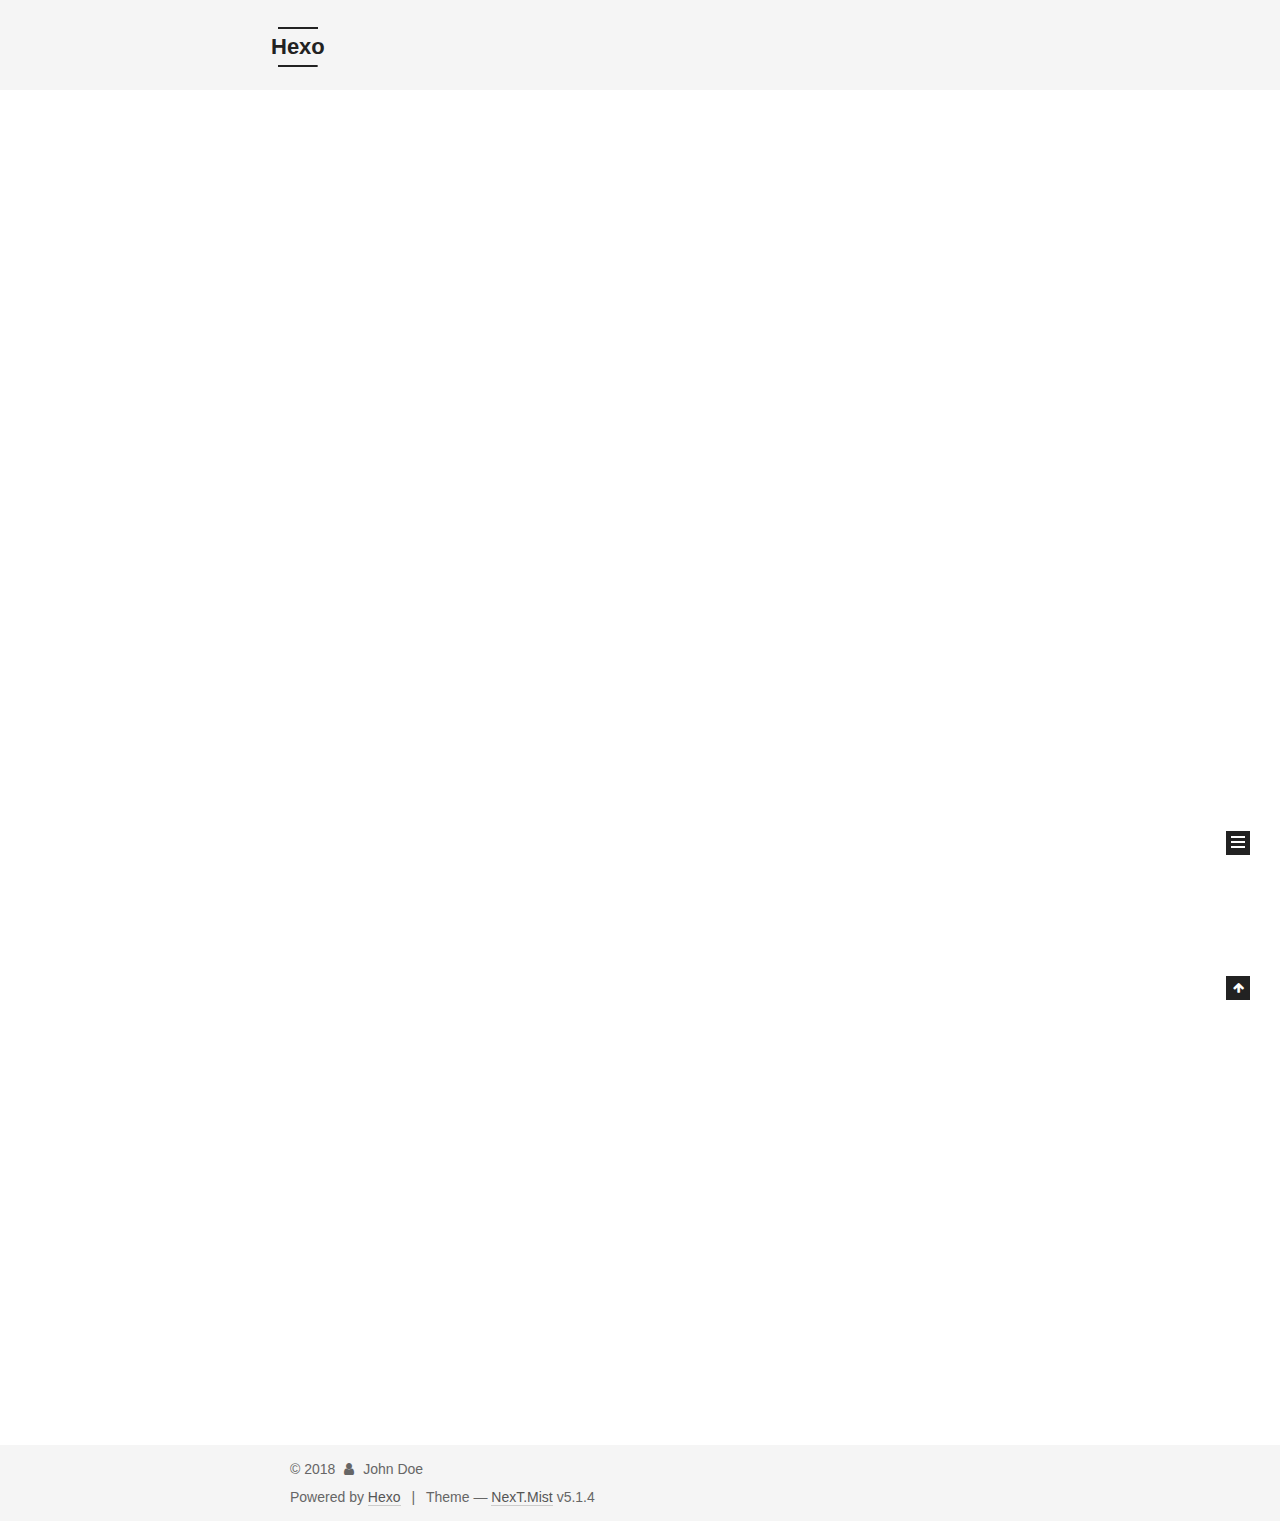
==== commit 099905d7: "Site updated: 2018-07-25 12:56:58" ====
--- a/index.html
+++ b/index.html
@@ -73,6 +73,8 @@
 
 
 
+
+  <link rel="alternate" href="/atom.xml" title="Hexo" type="application/atom+xml" />
 
 
 
@@ -239,6 +241,126 @@
   
   
   <div class="post-block">
+    <link itemprop="mainEntityOfPage" href="http://yoursite.com/2018/07/25/Hello-what-s-up/">
+
+    <span hidden itemprop="author" itemscope itemtype="http://schema.org/Person">
+      <meta itemprop="name" content="John Doe">
+      <meta itemprop="description" content="">
+      <meta itemprop="image" content="/images/avatar.gif">
+    </span>
+
+    <span hidden itemprop="publisher" itemscope itemtype="http://schema.org/Organization">
+      <meta itemprop="name" content="Hexo">
+    </span>
+
+    
+      <header class="post-header">
+
+        
+        
+          <h1 class="post-title" itemprop="name headline">
+                
+                <a class="post-title-link" href="/2018/07/25/Hello-what-s-up/" itemprop="url">Hello, what's up</a></h1>
+        
+
+        <div class="post-meta">
+          <span class="post-time">
+            
+              <span class="post-meta-item-icon">
+                <i class="fa fa-calendar-o"></i>
+              </span>
+              
+                <span class="post-meta-item-text">Posted on</span>
+              
+              <time title="Post created" itemprop="dateCreated datePublished" datetime="2018-07-25T12:50:10+08:00">
+                2018-07-25
+              </time>
+            
+
+            
+
+            
+          </span>
+
+          
+
+          
+            
+          
+
+          
+          
+
+          
+
+          
+
+          
+
+        </div>
+      </header>
+    
+
+    
+    
+    
+    <div class="post-body" itemprop="articleBody">
+
+      
+      
+
+      
+        
+          
+            <p>Welcome to my personal blog! My name is Jackie and I’m currently a grad studying Information Science at Cornell. </p>
+
+          
+        
+      
+    </div>
+    
+    
+    
+
+    
+
+    
+
+    
+
+    <footer class="post-footer">
+      
+
+      
+
+      
+
+      
+      
+        <div class="post-eof"></div>
+      
+    </footer>
+  </div>
+  
+  
+  
+  </article>
+
+
+    
+      
+
+  
+
+  
+  
+  
+
+  <article class="post post-type-normal" itemscope itemtype="http://schema.org/Article">
+  
+  
+  
+  <div class="post-block">
     <link itemprop="mainEntityOfPage" href="http://yoursite.com/2018/07/25/hello-world/">
 
     <span hidden itemprop="author" itemscope itemtype="http://schema.org/Person">
@@ -400,7 +522,7 @@
               
                 <a href="/archives/">
               
-                  <span class="site-state-item-count">1</span>
+                  <span class="site-state-item-count">2</span>
                   <span class="site-state-item-name">posts</span>
                 </a>
               </div>
@@ -409,9 +531,25 @@
             
 
             
+              
+              
+              <div class="site-state-item site-state-tags">
+                
+                  <span class="site-state-item-count">1</span>
+                  <span class="site-state-item-name">tags</span>
+                
+              </div>
+            
 
           </nav>
 
+          
+            <div class="feed-link motion-element">
+              <a href="/atom.xml" rel="alternate">
+                <i class="fa fa-rss"></i>
+                RSS
+              </a>
+            </div>
           
 
           
--- a/css/main.css
+++ b/css/main.css
@@ -1822,7 +1822,7 @@
   width: 4px;
   height: 4px;
   border-radius: 50%;
-  background: #4d73fc;
+  background: #ab2126;
 }
 .links-of-blogroll {
   font-size: 13px;
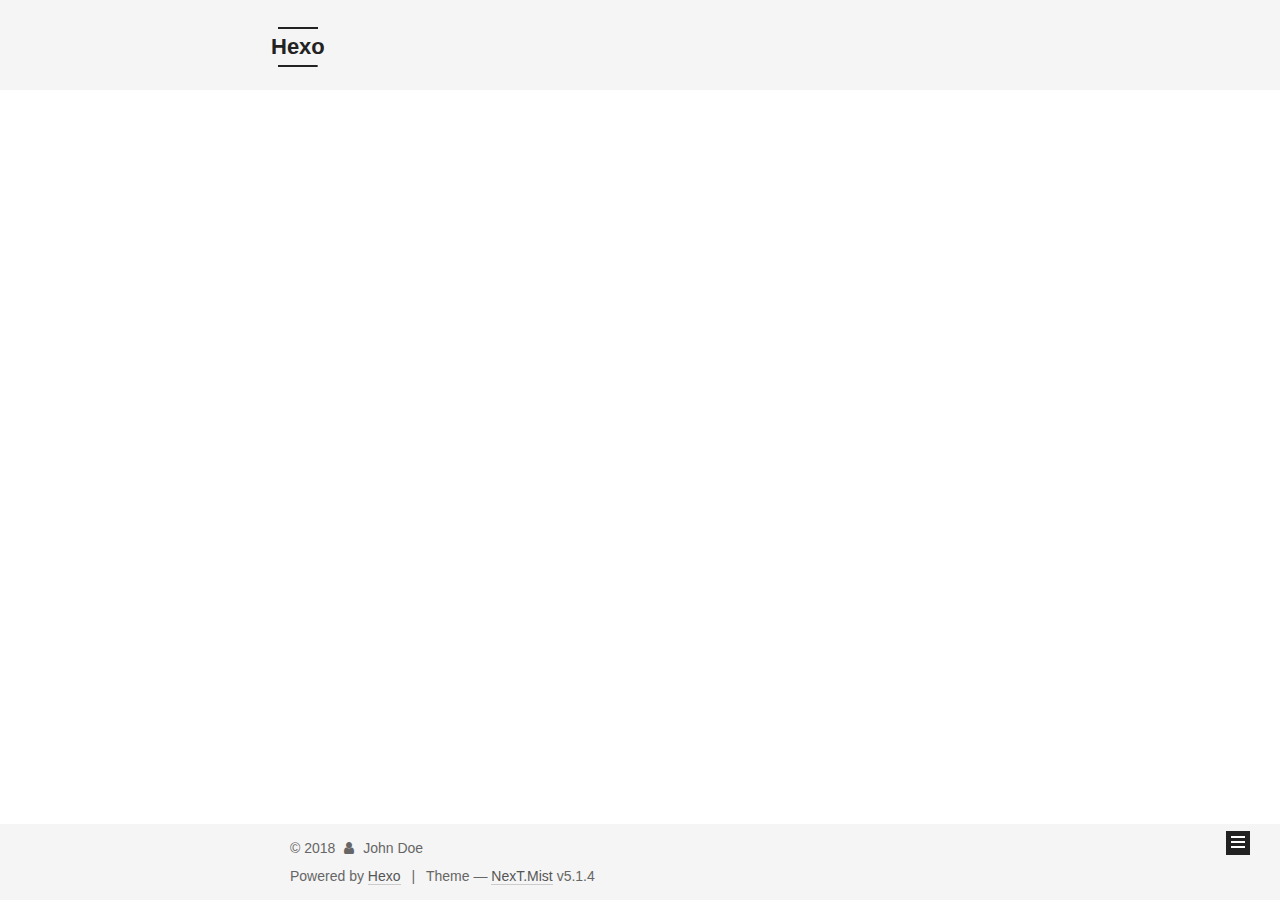
==== commit 9f2aa3fa: "Site updated: 2018-07-25 13:27:35" ====
--- a/index.html
+++ b/index.html
@@ -312,135 +312,7 @@
       
         
           
-            <p>Welcome to my personal blog! My name is Jackie and I’m currently a grad studying Information Science at Cornell. </p>
-
-          
-        
-      
-    </div>
-    
-    
-    
-
-    
-
-    
-
-    
-
-    <footer class="post-footer">
-      
-
-      
-
-      
-
-      
-      
-        <div class="post-eof"></div>
-      
-    </footer>
-  </div>
-  
-  
-  
-  </article>
-
-
-    
-      
-
-  
-
-  
-  
-  
-
-  <article class="post post-type-normal" itemscope itemtype="http://schema.org/Article">
-  
-  
-  
-  <div class="post-block">
-    <link itemprop="mainEntityOfPage" href="http://yoursite.com/2018/07/25/hello-world/">
-
-    <span hidden itemprop="author" itemscope itemtype="http://schema.org/Person">
-      <meta itemprop="name" content="John Doe">
-      <meta itemprop="description" content="">
-      <meta itemprop="image" content="/images/avatar.gif">
-    </span>
-
-    <span hidden itemprop="publisher" itemscope itemtype="http://schema.org/Organization">
-      <meta itemprop="name" content="Hexo">
-    </span>
-
-    
-      <header class="post-header">
-
-        
-        
-          <h1 class="post-title" itemprop="name headline">
-                
-                <a class="post-title-link" href="/2018/07/25/hello-world/" itemprop="url">Hello World</a></h1>
-        
-
-        <div class="post-meta">
-          <span class="post-time">
-            
-              <span class="post-meta-item-icon">
-                <i class="fa fa-calendar-o"></i>
-              </span>
-              
-                <span class="post-meta-item-text">Posted on</span>
-              
-              <time title="Post created" itemprop="dateCreated datePublished" datetime="2018-07-25T11:13:27+08:00">
-                2018-07-25
-              </time>
-            
-
-            
-
-            
-          </span>
-
-          
-
-          
-            
-          
-
-          
-          
-
-          
-
-          
-
-          
-
-        </div>
-      </header>
-    
-
-    
-    
-    
-    <div class="post-body" itemprop="articleBody">
-
-      
-      
-
-      
-        
-          
-            <p>Welcome to <a href="https://hexo.io/" target="_blank" rel="noopener">Hexo</a>! This is your very first post. Check <a href="https://hexo.io/docs/" target="_blank" rel="noopener">documentation</a> for more info. If you get any problems when using Hexo, you can find the answer in <a href="https://hexo.io/docs/troubleshooting.html" target="_blank" rel="noopener">troubleshooting</a> or you can ask me on <a href="https://github.com/hexojs/hexo/issues" target="_blank" rel="noopener">GitHub</a>.</p>
-<h2 id="Quick-Start"><a href="#Quick-Start" class="headerlink" title="Quick Start"></a>Quick Start</h2><h3 id="Create-a-new-post"><a href="#Create-a-new-post" class="headerlink" title="Create a new post"></a>Create a new post</h3><figure class="highlight bash"><table><tr><td class="gutter"><pre><span class="line">1</span><br></pre></td><td class="code"><pre><span class="line">$ hexo new <span class="string">"My New Post"</span></span><br></pre></td></tr></table></figure>
-<p>More info: <a href="https://hexo.io/docs/writing.html" target="_blank" rel="noopener">Writing</a></p>
-<h3 id="Run-server"><a href="#Run-server" class="headerlink" title="Run server"></a>Run server</h3><figure class="highlight bash"><table><tr><td class="gutter"><pre><span class="line">1</span><br></pre></td><td class="code"><pre><span class="line">$ hexo server</span><br></pre></td></tr></table></figure>
-<p>More info: <a href="https://hexo.io/docs/server.html" target="_blank" rel="noopener">Server</a></p>
-<h3 id="Generate-static-files"><a href="#Generate-static-files" class="headerlink" title="Generate static files"></a>Generate static files</h3><figure class="highlight bash"><table><tr><td class="gutter"><pre><span class="line">1</span><br></pre></td><td class="code"><pre><span class="line">$ hexo generate</span><br></pre></td></tr></table></figure>
-<p>More info: <a href="https://hexo.io/docs/generating.html" target="_blank" rel="noopener">Generating</a></p>
-<h3 id="Deploy-to-remote-sites"><a href="#Deploy-to-remote-sites" class="headerlink" title="Deploy to remote sites"></a>Deploy to remote sites</h3><figure class="highlight bash"><table><tr><td class="gutter"><pre><span class="line">1</span><br></pre></td><td class="code"><pre><span class="line">$ hexo deploy</span><br></pre></td></tr></table></figure>
-<p>More info: <a href="https://hexo.io/docs/deployment.html" target="_blank" rel="noopener">Deployment</a></p>
+            <p>Welcome to my personal blog! My name is Jackie and I am currently a grad studying Information Science at Cornell. </p>
 
           
         
@@ -522,7 +394,7 @@
               
                 <a href="/archives/">
               
-                  <span class="site-state-item-count">2</span>
+                  <span class="site-state-item-count">1</span>
                   <span class="site-state-item-name">posts</span>
                 </a>
               </div>
--- a/css/main.css
+++ b/css/main.css
@@ -1822,7 +1822,7 @@
   width: 4px;
   height: 4px;
   border-radius: 50%;
-  background: #ab2126;
+  background: #057aff;
 }
 .links-of-blogroll {
   font-size: 13px;
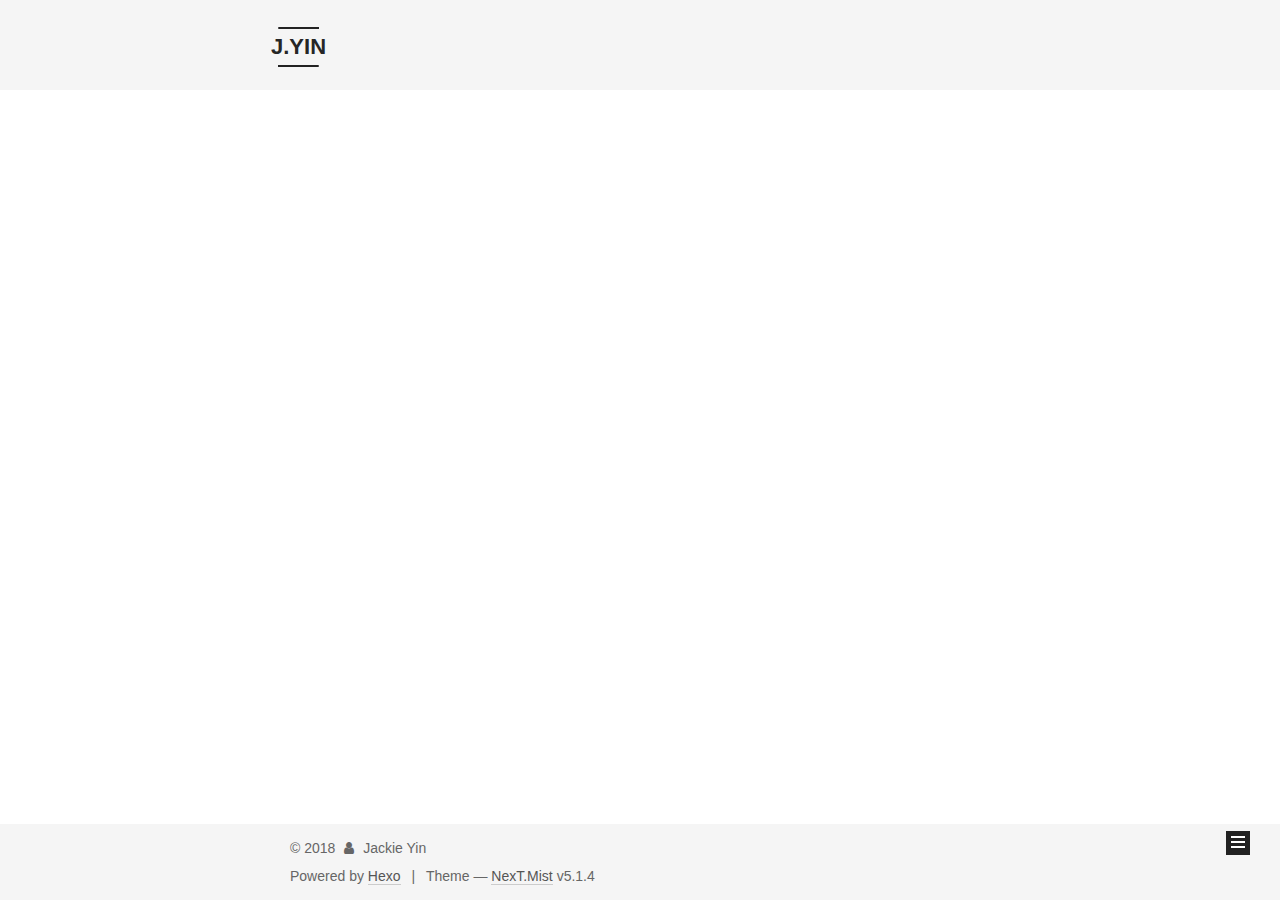
==== commit 49702e78: "Site updated: 2018-07-25 13:52:53" ====
--- a/index.html
+++ b/index.html
@@ -74,7 +74,7 @@
 
 
 
-  <link rel="alternate" href="/atom.xml" title="Hexo" type="application/atom+xml" />
+  <link rel="alternate" href="/atom.xml" title="J.YIN" type="application/atom+xml" />
 
 
 
@@ -82,12 +82,12 @@
 
 
 <meta property="og:type" content="website">
-<meta property="og:title" content="Hexo">
+<meta property="og:title" content="J.YIN">
 <meta property="og:url" content="http://yoursite.com/index.html">
-<meta property="og:site_name" content="Hexo">
+<meta property="og:site_name" content="J.YIN">
 <meta property="og:locale" content="default">
 <meta name="twitter:card" content="summary">
-<meta name="twitter:title" content="Hexo">
+<meta name="twitter:title" content="J.YIN">
 
 
 
@@ -123,7 +123,7 @@
 
 
 
-  <title>Hexo</title>
+  <title>J.YIN</title>
   
 
 
@@ -154,7 +154,7 @@
     <div class="custom-logo-site-title">
       <a href="/"  class="brand" rel="start">
         <span class="logo-line-before"><i></i></span>
-        <span class="site-title">Hexo</span>
+        <span class="site-title">J.YIN</span>
         <span class="logo-line-after"><i></i></span>
       </a>
     </div>
@@ -244,13 +244,13 @@
     <link itemprop="mainEntityOfPage" href="http://yoursite.com/2018/07/25/Hello-what-s-up/">
 
     <span hidden itemprop="author" itemscope itemtype="http://schema.org/Person">
-      <meta itemprop="name" content="John Doe">
+      <meta itemprop="name" content="Jackie Yin">
       <meta itemprop="description" content="">
       <meta itemprop="image" content="/images/avatar.gif">
     </span>
 
     <span hidden itemprop="publisher" itemscope itemtype="http://schema.org/Organization">
-      <meta itemprop="name" content="Hexo">
+      <meta itemprop="name" content="J.YIN">
     </span>
 
     
@@ -312,7 +312,7 @@
       
         
           
-            <p>Welcome to my personal blog! My name is Jackie and I am currently a grad studying Information Science at Cornell. </p>
+            <p>Welcome to my personal blog! My name is Jackie and I’m currently a grad studying Information Science at Cornell. </p>
 
           
         
@@ -383,7 +383,7 @@
         <div class="site-overview">
           <div class="site-author motion-element" itemprop="author" itemscope itemtype="http://schema.org/Person">
             
-              <p class="site-author-name" itemprop="name">John Doe</p>
+              <p class="site-author-name" itemprop="name">Jackie Yin</p>
               <p class="site-description motion-element" itemprop="description"></p>
           </div>
 
@@ -406,10 +406,10 @@
               
               
               <div class="site-state-item site-state-tags">
-                
+                <a href="/tags/index.html">
                   <span class="site-state-item-count">1</span>
                   <span class="site-state-item-name">tags</span>
-                
+                </a>
               </div>
             
 
@@ -455,7 +455,7 @@
   <span class="with-love">
     <i class="fa fa-user"></i>
   </span>
-  <span class="author" itemprop="copyrightHolder">John Doe</span>
+  <span class="author" itemprop="copyrightHolder">Jackie Yin</span>
 
   
 </div>
--- a/css/main.css
+++ b/css/main.css
@@ -1822,7 +1822,7 @@
   width: 4px;
   height: 4px;
   border-radius: 50%;
-  background: #057aff;
+  background: #ff5470;
 }
 .links-of-blogroll {
   font-size: 13px;
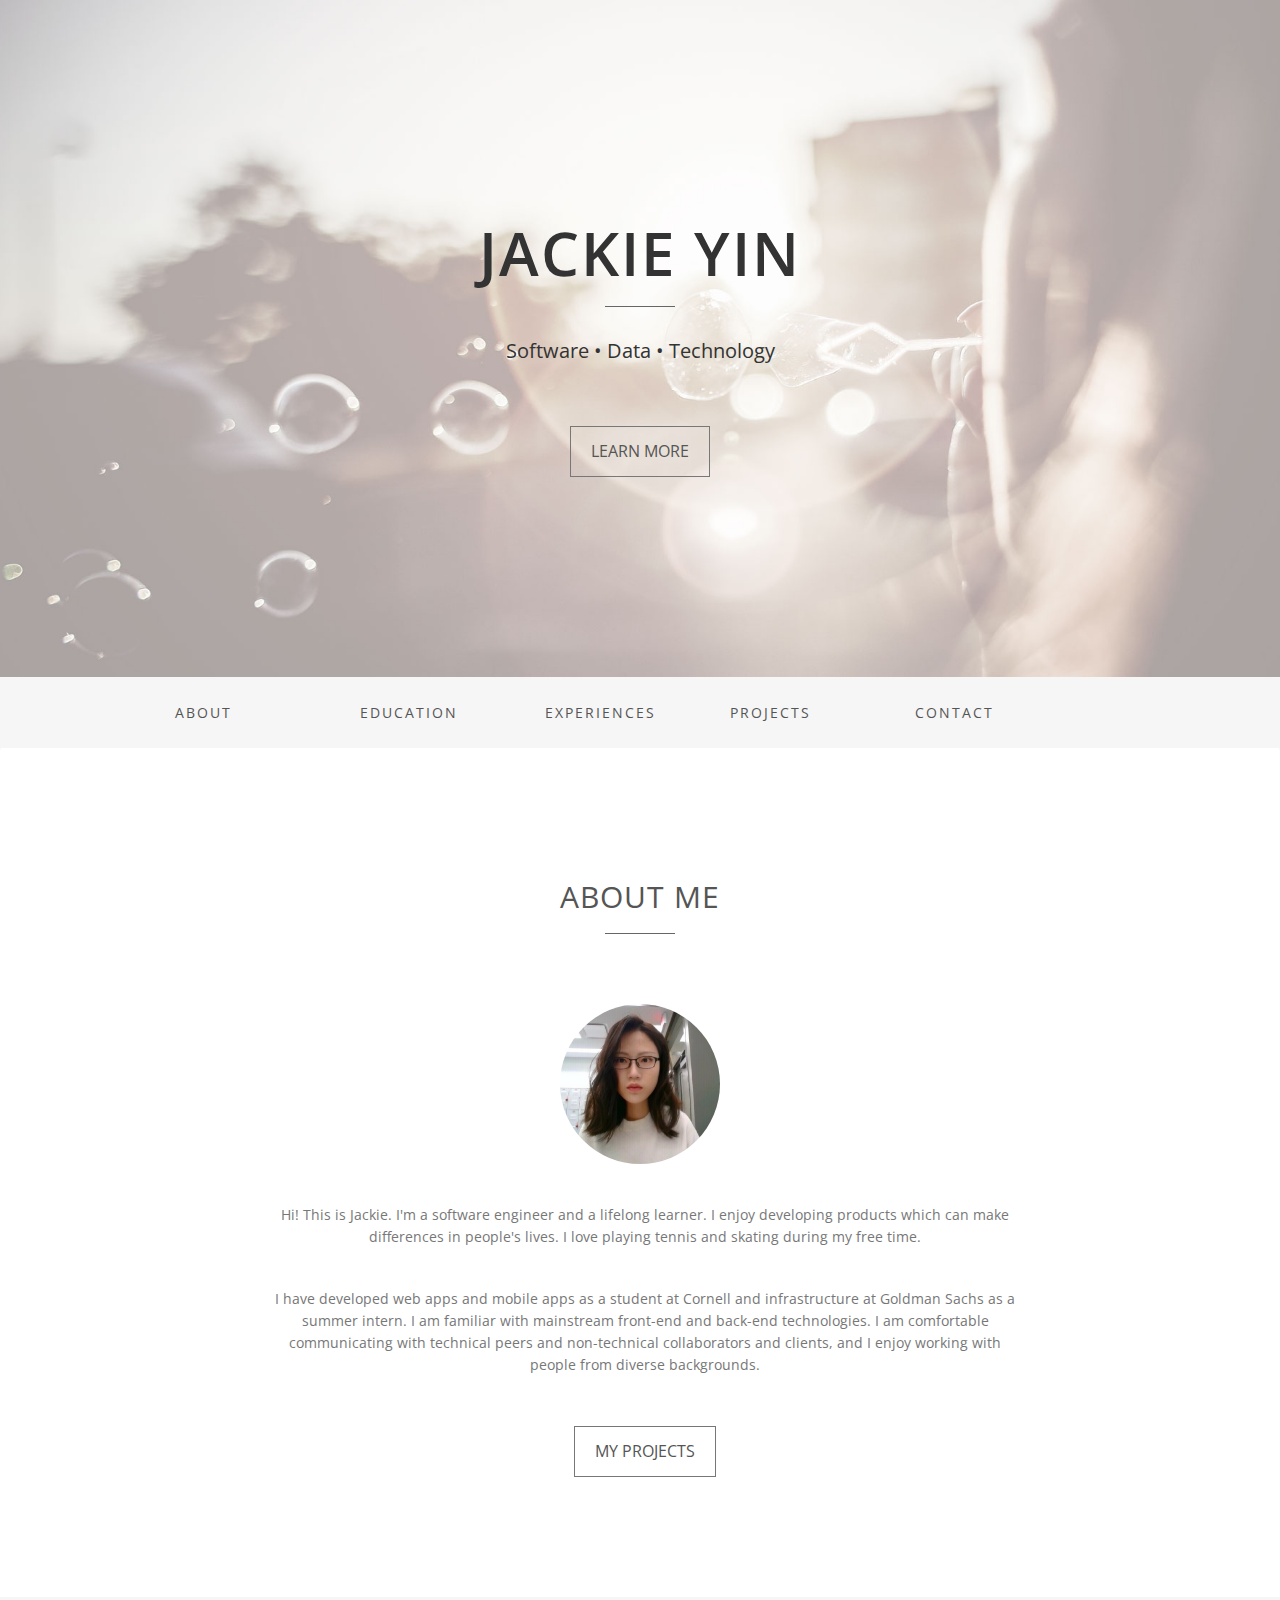
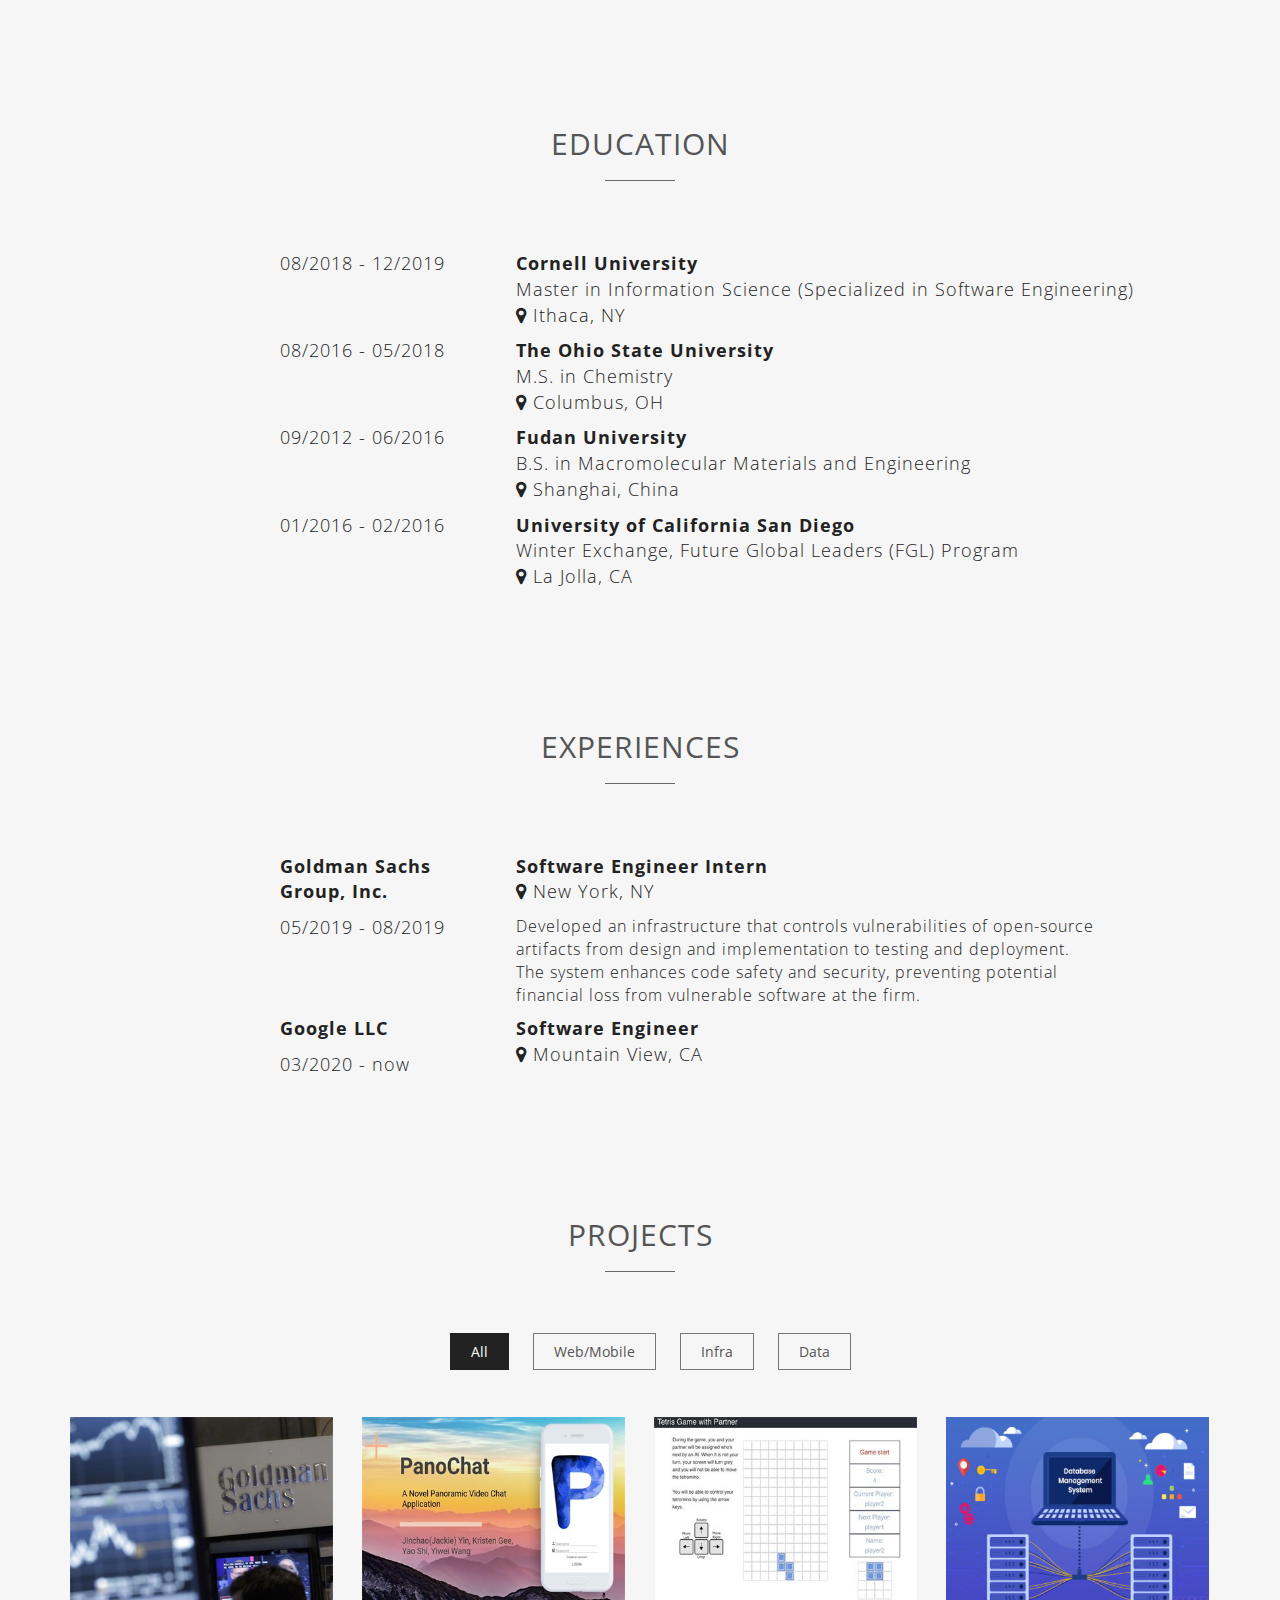
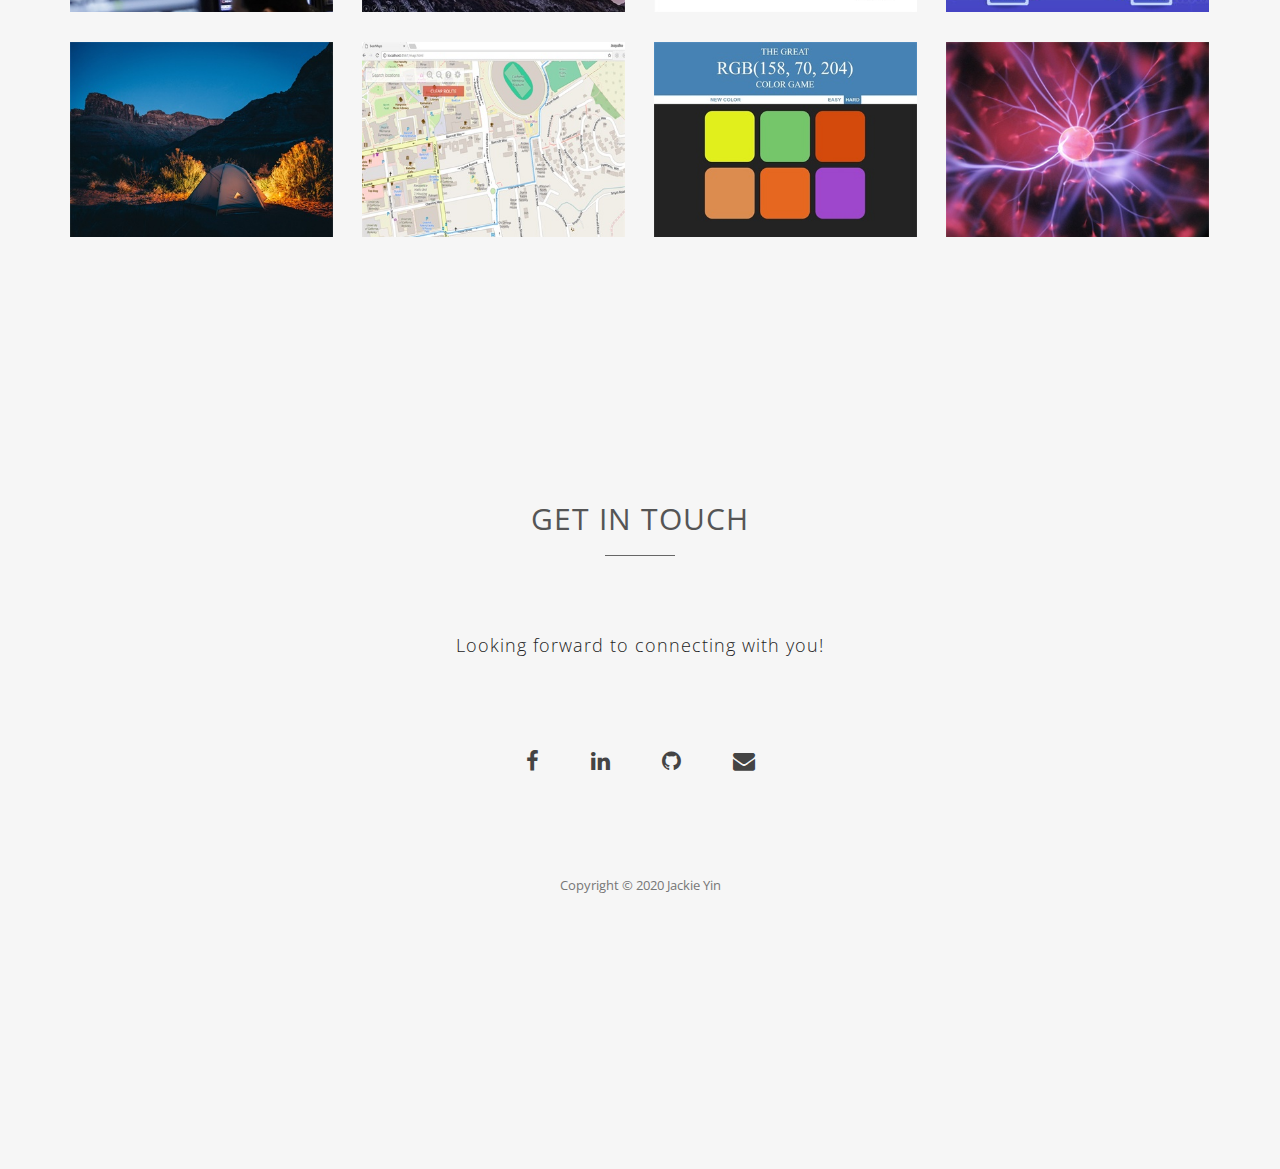
==== commit b0d5e7e8: "project updated" ====
--- a/index.html
+++ b/index.html
@@ -1,636 +1,422 @@
 <!DOCTYPE html>
-
-
-
-  
-
-
-<html class="theme-next mist use-motion" lang="">
+<html lang="en">
 <head>
-  <meta charset="UTF-8"/>
-<meta http-equiv="X-UA-Compatible" content="IE=edge" />
-<meta name="viewport" content="width=device-width, initial-scale=1, maximum-scale=1"/>
-<meta name="theme-color" content="#222">
-
-
-
-
-
-
-
-
-
-<meta http-equiv="Cache-Control" content="no-transform" />
-<meta http-equiv="Cache-Control" content="no-siteapp" />
-
-
-
-
-
-
-
-
-
-
-
-
-
-
-
-
-  
-  
-  <link href="/lib/fancybox/source/jquery.fancybox.css?v=2.1.5" rel="stylesheet" type="text/css" />
-
-
-
-
-
-
-
-<link href="/lib/font-awesome/css/font-awesome.min.css?v=4.6.2" rel="stylesheet" type="text/css" />
-
-<link href="/css/main.css?v=5.1.4" rel="stylesheet" type="text/css" />
-
-
-  <link rel="apple-touch-icon" sizes="180x180" href="/images/apple-touch-icon-next.png?v=5.1.4">
-
-
-  <link rel="icon" type="image/png" sizes="32x32" href="/images/favicon-32x32-next.png?v=5.1.4">
-
-
-  <link rel="icon" type="image/png" sizes="16x16" href="/images/favicon-16x16-next.png?v=5.1.4">
-
-
-  <link rel="mask-icon" href="/images/logo.svg?v=5.1.4" color="#222">
-
-
-
-
-
-  <meta name="keywords" content="Hexo, NexT" />
-
-
-
-
-
-  <link rel="alternate" href="/atom.xml" title="J.YIN" type="application/atom+xml" />
-
-
-
-
-
-
-<meta property="og:type" content="website">
-<meta property="og:title" content="J.YIN">
-<meta property="og:url" content="http://yoursite.com/index.html">
-<meta property="og:site_name" content="J.YIN">
-<meta property="og:locale" content="default">
-<meta name="twitter:card" content="summary">
-<meta name="twitter:title" content="J.YIN">
-
-
-
-<script type="text/javascript" id="hexo.configurations">
-  var NexT = window.NexT || {};
-  var CONFIG = {
-    root: '/',
-    scheme: 'Mist',
-    version: '5.1.4',
-    sidebar: {"position":"left","display":"post","offset":12,"b2t":false,"scrollpercent":false,"onmobile":false},
-    fancybox: true,
-    tabs: true,
-    motion: {"enable":true,"async":false,"transition":{"post_block":"fadeIn","post_header":"slideDownIn","post_body":"slideDownIn","coll_header":"slideLeftIn","sidebar":"slideUpIn"}},
-    duoshuo: {
-      userId: '0',
-      author: 'cedarforest7'
-    },
-    algolia: {
-      applicationID: '',
-      apiKey: '',
-      indexName: '',
-      hits: {"per_page":10},
-      labels: {"input_placeholder":"Search for Posts","hits_empty":"We didn't find any results for the search: ${query}","hits_stats":"${hits} results found in ${time} ms"}
-    }
-  };
-</script>
-
-
-
-  <link rel="canonical" href="http://yoursite.com/"/>
-
-
-
-
-
-  <title>J.YIN</title>
-  
-
-
-
-
-
-
-
-
+<meta charset="utf-8">
+<meta name="viewport" content="width=device-width, initial-scale=1">
+<title>Jackie Yin</title>
+<meta name="description" content="">
+<meta name="author" content="">
+
+<!-- Favicons
+    ================================================== -->
+<link rel="shortcut icon" href="img/favicon.ico" type="image/x-icon">
+<link rel="apple-touch-icon" href="img/apple-touch-icon.png">
+<link rel="apple-touch-icon" sizes="72x72" href="img/apple-touch-icon-72x72.png">
+<link rel="apple-touch-icon" sizes="114x114" href="img/apple-touch-icon-114x114.png">
+
+<!-- Bootstrap -->
+<link rel="stylesheet" type="text/css"  href="css/bootstrap.css">
+<link rel="stylesheet" type="text/css" href="fonts/font-awesome/css/font-awesome.css">
+
+<!-- Stylesheet
+    ================================================== -->
+<link rel="stylesheet" type="text/css"  href="css/style.css">
+<link rel="stylesheet" type="text/css" href="css/nivo-lightbox/nivo-lightbox.css">
+<link rel="stylesheet" type="text/css" href="css/nivo-lightbox/default.css">
+<link href='http://fonts.googleapis.com/css?family=Open+Sans:400,700,800,600,300' rel='stylesheet' type='text/css'>
+<script type="text/javascript" src="js/modernizr.custom.js"></script>
+
+<!-- HTML5 shim and Respond.js for IE8 support of HTML5 elements and media queries -->
+<!-- WARNING: Respond.js doesn't work if you view the page via file:// -->
+<!--[if lt IE 9]>
+      <script src="https://oss.maxcdn.com/html5shiv/3.7.2/html5shiv.min.js"></script>
+      <script src="https://oss.maxcdn.com/respond/1.4.2/respond.min.js"></script>
+    <![endif]-->
 </head>
-
-<body itemscope itemtype="http://schema.org/WebPage" lang="default">
-
-  
-  
-    
-  
-
-  <div class="container sidebar-position-left 
-  page-home">
-    <div class="headband"></div>
-
-    <header id="header" class="header" itemscope itemtype="http://schema.org/WPHeader">
-      <div class="header-inner"><div class="site-brand-wrapper">
-  <div class="site-meta ">
-    
-
-    <div class="custom-logo-site-title">
-      <a href="/"  class="brand" rel="start">
-        <span class="logo-line-before"><i></i></span>
-        <span class="site-title">J.YIN</span>
-        <span class="logo-line-after"><i></i></span>
-      </a>
-    </div>
+<body id="page-top" data-spy="scroll" data-target=".navbar-fixed-top">
+
+<!-- Header -->
+<header id="header">
+  <div class="intro">
+    <div class="container">
+      <div class="row">
+        <div class="intro-text">
+          <h1>Jackie Yin</h1>
+          <hr>
+          <p>Software • Data • Technology</p>
+          <a href="#about" class="btn btn-default btn-lg page-scroll">Learn More</a> </div>
+      </div>
+    </div>
+  </div>
+</header>
+<!-- Navigation -->
+<div id="nav">
+  <nav class="navbar navbar-custom">
+    <div class="container">
+      <div class="navbar-header">
+        <button type="button" class="navbar-toggle" data-toggle="collapse" data-target=".navbar-main-collapse"> <i class="fa fa-bars"></i> </button>
+      </div>
       
-        <p class="site-subtitle"></p>
-      
-  </div>
-
-  <div class="site-nav-toggle">
-    <button>
-      <span class="btn-bar"></span>
-      <span class="btn-bar"></span>
-      <span class="btn-bar"></span>
-    </button>
-  </div>
-</div>
-
-<nav class="site-nav">
-  
-
-  
-    <ul id="menu" class="menu">
-      
-        
-        <li class="menu-item menu-item-home">
-          <a href="/" rel="section">
-            
-              <i class="menu-item-icon fa fa-fw fa-home"></i> <br />
-            
-            Home
-          </a>
+      <!-- Collect the nav links, forms, and other content for toggling -->
+      <div class="collapse navbar-collapse navbar-main-collapse">
+        <ul class="nav navbar-nav">
+          <!-- Hidden li included to remove active class from about link when scrolled up past about section -->
+          <li class="hidden col-md-10"> <a href="#page-top"></a> </li>
+          <li class="col-md-2"> <a class="page-scroll" href="#about">About</a> </li>
+          <li class="col-md-2"> <a class="page-scroll" href="#education">Education</a> </li>
+          <li class="col-md-2"> <a class="page-scroll" href="#experiences">Experiences</a> </li>
+          <li class="col-md-2"> <a class="page-scroll" href="#portfolio">Projects</a> </li>
+          <li class="col-md-2"> <a class="page-scroll" href="#contact">Contact</a> </li>
+        </ul>
+      </div>
+    </div>
+  </nav>
+</div>
+<!-- About Section -->
+<div id="about">
+  <div class="container">
+    <div class="section-title text-center center">
+      <h2>About Me</h2>
+      <hr>
+    </div>
+    <div class="row">
+      <div class="col-md-12 text-center"><img src="img/about.jpg" class="img-responsive"></div>
+      <div class="col-md-8 col-md-offset-2">
+        <div class="about-text">
+          <p>Hi! This is Jackie. I'm a software engineer and a lifelong learner. I enjoy developing products which can make differences in people's lives. I love playing tennis and skating during my free time.</p>
+          <p>I have developed web apps and mobile apps as a student at Cornell and infrastructure at Goldman Sachs as a summer intern. I am familiar with mainstream front-end and back-end technologies. I am comfortable communicating with technical peers and non-technical collaborators and clients, and I enjoy working with people from diverse backgrounds.</p>
+          <a href="#portfolio" class="btn btn-default btn-lg page-scroll">My Projects</a> </div>
+      </div>
+    </div>
+  </div>
+</div>
+<!-- Education Section -->
+<div id="education">
+  <div class="container">
+    <div class="section-title text-center center">
+      <h2>Education</h2>
+      <hr>
+    </div>
+    <div class="row edu">
+      <div class="col-md-10 col-md-offset-2">
+          <div>
+            <div class="col-md-3">
+              <p>08/2018 - 12/2019</p>
+            </div>
+            <div class="col-md-9">
+              <p>
+                <strong>Cornell University <br></strong>
+                <span> Master in Information Science (Specialized in Software Engineering)<br>	</span>
+                <span>
+                  <i class="fa fa-map-marker" aria-hidden="true"></i>
+                  Ithaca, NY</span>
+              </p>
+            </div>
+          </div>
+          
+         
+                  
+          <div>
+            <div class="col-md-3">
+              <p>08/2016 - 05/2018</p>
+            </div>
+            <div class="col-md-9">
+              <p>
+                <strong>The Ohio State University<br></strong>
+                <span>M.S. in Chemistry	<br></span>
+                <span>
+                  <i class="fa fa-map-marker" aria-hidden="true"></i>
+                   Columbus, OH			</span>
+              </p>
+            </div>
+          </div>
+          
+         
+
+          <div>
+            <div class="col-md-3">
+              <p>09/2012 - 06/2016</p>
+            </div>
+            <div class="col-md-9">
+              <p>
+                <strong>Fudan University<br> </strong>
+                <span >
+                  B.S. in Macromolecular Materials and Engineering<br>	</span>
+                <span>
+                  <span class="location">
+                    <i class="fa fa-map-marker" aria-hidden="true"></i>
+                   Shanghai, China			</span>
+                
+              </p>
+            </div>
+          </div>
+                 
+     
+          
+          <div>
+            <div class="col-md-3">
+              <p>01/2016 - 02/2016</p>
+            </div>
+            <div class="col-md-9">
+              <p>
+                <strong>University of California San Diego<br></strong>
+                <span >
+                  Winter Exchange, Future Global Leaders (FGL) Program<br>		</span>
+                <span>
+                  <span class="location">
+                    <i class="fa fa-map-marker" aria-hidden="true"></i>
+                    La Jolla, CA				</span>
+                
+              </p>
+            </div>
+          </div>
+
+
+      </div>
+  </div>
+</div>
+
+<!-- Experiences Section -->
+<div id="experiences">
+  <div class="container">
+    <div class="section-title text-center center">
+      <h2>Experiences</h2>
+      <hr>
+    </div>
+    <div class="row edu">
+      <div class="col-md-10 col-md-offset-2">
+          <div>
+            <div class="col-md-3">
+              <p><strong>Goldman Sachs Group, Inc.</strong></p>
+              <p>05/2019 - 08/2019</p>
+              
+            </div>
+            <div class="col-md-8">
+              <p>
+                <strong>Software Engineer Intern <br></strong>
+                <span>
+                  <i class="fa fa-map-marker" aria-hidden="true"></i>
+                  New York, NY
+                </span>
+                <p style="font-size:16px">Developed an infrastructure that controls vulnerabilities of open-source artifacts from design and implementation to testing and deployment.<br>
+                  The system enhances code safety and security, preventing potential financial loss from vulnerable software at the firm.</p>
+                
+              </p>
+            </div>
+          </div>
+          
+         
+                  
+          <div>
+            <div class="col-md-3">
+              <p><strong>Google LLC</strong></p>
+              <p>03/2020 - now</p>
+              
+            </div>
+            <div class="col-md-8">
+              <p>
+                <strong>Software Engineer <br></strong>
+                
+                <span>
+                  <i class="fa fa-map-marker" aria-hidden="true"></i>
+                  Mountain View, CA 
+                </span>
+                <p style="font-size:16px"></p>
+              </p>
+            </div>
+          </div>
+
+
+      </div>
+  </div>
+</div>
+<!-- Portfolio Section -->
+<div id="portfolio">
+  <div class="container">
+    <div class="section-title text-center center">
+      <h2>Projects</h2>
+      <hr>
+    </div>
+    <div class="categories">
+      <ul class="cat">
+        <li>
+          <ol class="type">
+            <li><a href="#" data-filter="*" class="active">All</a></li>
+            <li><a href="#" data-filter=".app">Web/Mobile</a></li>
+            <li><a href="#" data-filter=".infra">Infra</a></li>
+            <li><a href="#" data-filter=".data">Data</a></li>
+          </ol>
         </li>
-      
-        
-        <li class="menu-item menu-item-tags">
-          <a href="/tags/" rel="section">
-            
-              <i class="menu-item-icon fa fa-fw fa-tags"></i> <br />
-            
-            Tags
-          </a>
-        </li>
-      
-        
-        <li class="menu-item menu-item-archives">
-          <a href="/archives/" rel="section">
-            
-              <i class="menu-item-icon fa fa-fw fa-archive"></i> <br />
-            
-            Archives
-          </a>
-        </li>
-      
-
-      
-    </ul>
-  
-
-  
-</nav>
-
-
-
- </div>
-    </header>
-
-    <main id="main" class="main">
-      <div class="main-inner">
-        <div class="content-wrap">
-          <div id="content" class="content">
-            
-  <section id="posts" class="posts-expand">
-    
-      
-
-  
-
-  
-  
-  
-
-  <article class="post post-type-normal" itemscope itemtype="http://schema.org/Article">
-  
-  
-  
-  <div class="post-block">
-    <link itemprop="mainEntityOfPage" href="http://yoursite.com/2018/07/25/Hello-what-s-up/">
-
-    <span hidden itemprop="author" itemscope itemtype="http://schema.org/Person">
-      <meta itemprop="name" content="Jackie Yin">
-      <meta itemprop="description" content="">
-      <meta itemprop="image" content="/images/avatar.gif">
-    </span>
-
-    <span hidden itemprop="publisher" itemscope itemtype="http://schema.org/Organization">
-      <meta itemprop="name" content="J.YIN">
-    </span>
-
-    
-      <header class="post-header">
-
-        
-        
-          <h1 class="post-title" itemprop="name headline">
+      </ul>
+      <div class="clearfix"></div>
+    </div>
+    <div class="row">
+      <div class="portfolio-items">
+        <div class="col-sm-6 col-md-3 col-lg-3 infra">
+          <div class="portfolio-item">
+            <div class="hover-bg"> <a href="img/portfolio/1-large.jpg" data-lightbox-gallery="gallery1">
+              <div class="hover-text">
                 
-                <a class="post-title-link" href="/2018/07/25/Hello-what-s-up/" itemprop="url">Hello, what's up</a></h1>
-        
-
-        <div class="post-meta">
-          <span class="post-time">
-            
-              <span class="post-meta-item-icon">
-                <i class="fa fa-calendar-o"></i>
-              </span>
-              
-                <span class="post-meta-item-text">Posted on</span>
-              
-              <time title="Post created" itemprop="dateCreated datePublished" datetime="2018-07-25T12:50:10+08:00">
-                2018-07-25
-              </time>
-            
-
-            
-
-            
-          </span>
-
-          
-
-          
-            
-          
-
-          
-          
-
-          
-
-          
-
-          
-
-        </div>
-      </header>
-    
-
-    
-    
-    
-    <div class="post-body" itemprop="articleBody">
-
-      
-      
-
-      
-        
-          
-            <p>Welcome to my personal blog! My name is Jackie and I’m currently a grad studying Information Science at Cornell. </p>
-
-          
-        
-      
-    </div>
-    
-    
-    
-
-    
-
-    
-
-    
-
-    <footer class="post-footer">
-      
-
-      
-
-      
-
-      
-      
-        <div class="post-eof"></div>
-      
-    </footer>
-  </div>
-  
-  
-  
-  </article>
-
-
-    
-  </section>
-
-  
-
-
-          </div>
-          
-
-
-          
-
-        </div>
-        
-          
-  
-  <div class="sidebar-toggle">
-    <div class="sidebar-toggle-line-wrap">
-      <span class="sidebar-toggle-line sidebar-toggle-line-first"></span>
-      <span class="sidebar-toggle-line sidebar-toggle-line-middle"></span>
-      <span class="sidebar-toggle-line sidebar-toggle-line-last"></span>
-    </div>
-  </div>
-
-  <aside id="sidebar" class="sidebar">
-    
-    <div class="sidebar-inner">
-
-      
-
-      
-
-      <section class="site-overview-wrap sidebar-panel sidebar-panel-active">
-        <div class="site-overview">
-          <div class="site-author motion-element" itemprop="author" itemscope itemtype="http://schema.org/Person">
-            
-              <p class="site-author-name" itemprop="name">Jackie Yin</p>
-              <p class="site-description motion-element" itemprop="description"></p>
-          </div>
-
-          <nav class="site-state motion-element">
-
-            
-              <div class="site-state-item site-state-posts">
-              
-                <a href="/archives/">
-              
-                  <span class="site-state-item-count">1</span>
-                  <span class="site-state-item-name">posts</span>
-                </a>
-              </div>
-            
-
-            
-
-            
-              
-              
-              <div class="site-state-item site-state-tags">
-                <a href="/tags/index.html">
-                  <span class="site-state-item-count">1</span>
-                  <span class="site-state-item-name">tags</span>
-                </a>
-              </div>
-            
-
-          </nav>
-
-          
-            <div class="feed-link motion-element">
-              <a href="/atom.xml" rel="alternate">
-                <i class="fa fa-rss"></i>
-                RSS
-              </a>
-            </div>
-          
-
-          
-
-          
-          
-
-          
-          
-
-          
-
-        </div>
-      </section>
-
-      
-
-      
-
-    </div>
-  </aside>
-
-
-        
-      </div>
-    </main>
-
-    <footer id="footer" class="footer">
-      <div class="footer-inner">
-        <div class="copyright">&copy; <span itemprop="copyrightYear">2018</span>
-  <span class="with-love">
-    <i class="fa fa-user"></i>
-  </span>
-  <span class="author" itemprop="copyrightHolder">Jackie Yin</span>
-
-  
-</div>
-
-
-  <div class="powered-by">Powered by <a class="theme-link" target="_blank" href="https://hexo.io">Hexo</a></div>
-
-
-
-  <span class="post-meta-divider">|</span>
-
-
-
-  <div class="theme-info">Theme &mdash; <a class="theme-link" target="_blank" href="https://github.com/iissnan/hexo-theme-next">NexT.Mist</a> v5.1.4</div>
-
-
-
-
-        
-
-
-
-
-
-
-
-        
-      </div>
-    </footer>
-
-    
-      <div class="back-to-top">
-        <i class="fa fa-arrow-up"></i>
-        
-      </div>
-    
-
-    
-
-  </div>
-
-  
-
-<script type="text/javascript">
-  if (Object.prototype.toString.call(window.Promise) !== '[object Function]') {
-    window.Promise = null;
-  }
-</script>
-
-
-
-
-
-
-
-
-
-  
-
-
-
-
-
-
-
-
-
-
-
-
-  
-  
-    <script type="text/javascript" src="/lib/jquery/index.js?v=2.1.3"></script>
-  
-
-  
-  
-    <script type="text/javascript" src="/lib/fastclick/lib/fastclick.min.js?v=1.0.6"></script>
-  
-
-  
-  
-    <script type="text/javascript" src="/lib/jquery_lazyload/jquery.lazyload.js?v=1.9.7"></script>
-  
-
-  
-  
-    <script type="text/javascript" src="/lib/velocity/velocity.min.js?v=1.2.1"></script>
-  
-
-  
-  
-    <script type="text/javascript" src="/lib/velocity/velocity.ui.min.js?v=1.2.1"></script>
-  
-
-  
-  
-    <script type="text/javascript" src="/lib/fancybox/source/jquery.fancybox.pack.js?v=2.1.5"></script>
-  
-
-
-  
-
-
-  <script type="text/javascript" src="/js/src/utils.js?v=5.1.4"></script>
-
-  <script type="text/javascript" src="/js/src/motion.js?v=5.1.4"></script>
-
-
-
-  
-  
-
-  
-
-  
-
-
-  <script type="text/javascript" src="/js/src/bootstrap.js?v=5.1.4"></script>
-
-
-
-  
-
-
-  
-
-
-
-
-	
-
-
-
-
-
-  
-
-
-
-
-
-  
-
-
-
-
-
-
-
-
-
-
-
-
-  
-
-
-
-
-
-  
-
-  
-
-  
-
-  
-  
-
-  
-
-  
-
-  
-
+                <div class="top-left">
+                  <h6>Software Vulnerabiility Control</h6> 
+                  <div class="proj-text">
+                    <p>A vulnerability control infrastructure for open-source artifacts that internal software depends on</p>
+                    <p><h7>Tools:</h7> Maven, Spring, ActiveMQ, JMS, REST, Linux, AWS</p>
+                  </div>
+                </div>
+              </div>
+              <img src="img/portfolio/1-small.jpg" class="img-responsive" alt="Project Title"> </a> </div>
+          </div>
+        </div>
+        <div class="col-sm-6 col-md-3 col-lg-3 app">
+          <div class="portfolio-item">
+            <div class="hover-bg"> <a href="img/portfolio/2-large.jpg" data-lightbox-gallery="gallery1">
+              <div class="hover-text">
+                <div class="top-left">
+                  <h6>PanoChat</h6> 
+                  <div class="proj-text">
+                    <p>An Android video chat app that allows users to share their panoramic backgrounds while chatting</p>
+                    <p><h7>Tools:</h7> Android Studio, Gradle, OpenTok, WebRTC, Firebase</p>
+                  </div>
+                </div>
+              </div>
+              <img src="img/portfolio/2-small.jpg" class="img-responsive" alt="Project Title"> </a> </div>
+          </div>
+        </div>
+        <div class="col-sm-6 col-md-3 col-lg-3 app">
+          <div class="portfolio-item">
+            <div class="hover-bg"> <a href="img/portfolio/3-large.jpg" data-lightbox-gallery="gallery1">
+              <div class="hover-text">
+                <div class="top-left">
+                  <h6>Human-Agent Collaboration Game</h6> 
+                  <div class="proj-text">
+                    <p>A web-based Tetris game that allows two users or one user with an agent to collaborate </p>
+                    <p><h7>Tools:</h7> Bootstrap, React, Socket.IO, MongoDB</p>
+                  </div>
+                </div>
+              </div>
+              <img src="img/portfolio/3-small.jpg" class="img-responsive" alt="Project Title"> </a> </div>
+          </div>
+        </div>
+        <div class="col-sm-6 col-md-3 col-lg-3 infra">
+          <div class="portfolio-item">
+            <div class="hover-bg"> <a href="img/portfolio/4-large.jpg" data-lightbox-gallery="gallery1">
+              <div class="hover-text">
+                <div class="top-left">
+                  <h6>SQL Interpreter for DBMS</h6> 
+                  <div class="proj-text">
+                    <p> A SQL statement interpreter for database management system with optimized functions including parse, translation (into relational algebra query plans) and
+                      relational operator evaluation of queries</p>
+                    <p><h7>Tools:</h7> Java, Eclipse</p>
+                  </div>
+                </div>
+              </div>
+              <img src="img/portfolio/4-small.jpg" class="img-responsive" alt="Project Title"> </a> </div>
+          </div>
+        </div>
+        <div class="col-sm-6 col-md-3 col-lg-3 app">
+          <div class="portfolio-item">
+            <div class="hover-bg"> <a href="img/portfolio/5-large.jpg" data-lightbox-gallery="gallery1">
+              <div class="hover-text">
+                <div class="top-left">
+                  <h6>YelpCamp</h6> 
+                  <div class="proj-text">
+                    <p> A full-stack web app in which users can create/edit their campgrounds and view/post comments</p>
+                    <p><h7>Tools:</h7> Bootstrap, Express.js, Node.js, jQuery, MongoDB</p>
+                  </div>
+                </div>
+              </div>
+              <img src="img/portfolio/5-small.jpg" class="img-responsive" alt="Project Title"> </a> </div>
+          </div>
+        </div>
+        <div class="col-sm-6 col-md-3 col-lg-3 app">
+          <div class="portfolio-item">
+            <div class="hover-bg"> <a href="img/portfolio/6-large.jpg" data-lightbox-gallery="gallery1">
+              <div class="hover-text">
+                <div class="top-left">
+                  <h6>Campus Navigation</h6> 
+                  <div class="proj-text">
+                    <p> A campus navigation web app based on real-world mapping data from Open Street Map. Features include zooming in/out and dragging the map, finding the shortest route, displaying navigation
+                      instructions</p>
+                    <p><h7>Tools:</h7> Java, Maven, jQuery</p>
+                  </div>
+                </div>
+              </div>
+              <img src="img/portfolio/6-small.jpg" class="img-responsive" alt="Project Title"> </a> </div>
+          </div>
+        </div>
+        <div class="col-sm-6 col-md-3 col-lg-3 app">
+          <div class="portfolio-item">
+            <div class="hover-bg"> <a href="img/portfolio/7-large.jpg" data-lightbox-gallery="gallery1">
+              <div class="hover-text">
+                <div class="top-left">
+                  <h6>RGB Color Guessing Game</h6> 
+                  <div class="proj-text">
+                    <p> A web game app to let users guess a color block given RGB coordinates which aims to help users to understand RGB colors </p>
+                    <p><h7>Tools:</h7> HTML, CSS, Javascript</p>
+                  </div>
+                </div>
+              </div>
+              <img src="img/portfolio/7-small.jpg" class="img-responsive" alt="Project Title"> </a> </div>
+          </div>
+        </div>
+        <div class="col-sm-6 col-md-3 col-lg-3 data">
+          <div class="portfolio-item">
+            <div class="hover-bg"> <a href="img/portfolio/8-large.jpg" data-lightbox-gallery="gallery1">
+              <div class="hover-text">
+                <div class="top-left">
+                  <h6>Mammogram Mass Prediction</h6> 
+                  <div class="proj-text">
+                    <p> A system that predicts whether a mammogram mass is benign or malignant based on different supervised machine learning models; achieved 81% accuracy</p>
+                    <p><h7>Tools:</h7> Python, NumPy, Scikit-learn, Pandas, Keras</p>
+                  </div>
+                </div>
+              </div>
+              <img src="img/portfolio/8-small.jpg" class="img-responsive" alt="Project Title"> </a> </div>
+          </div>
+        </div>
+
+
+
+      </div>
+    </div>
+  </div>
+</div>
+
+<!-- Contact Section -->
+<div id="contact" class="text-center">
+  <div class="container">
+    <div class="section-title center">
+      <h2>Get In Touch</h2>
+      <hr>
+    </div>
+    <h4>Looking forward to connecting with you!</h4>
+    <div class="col-md-8 col-md-offset-2">
+      <div class="social">
+        <ul>
+          <li><a href="https://www.facebook.com/jinchao.yin.79"><i class="fa fa-facebook"></i></a></li>
+          <li><a href="https://www.linkedin.com/in/jinchao-yin-18430b91"><i class="fa fa-linkedin"></i></a></li>
+          <li><a href="https://github.com/cedarforest7"><i class="fa fa-github"></i></a></li>
+          <li><a href="mailto:jacquelineyin7@gmail.com"><i class="fa fa-envelope"></i></a></li>
+        </ul>
+      </div>
+    </div>
+  </div>
+</div>
+<div id="footer">
+  <div class="container text-center">
+    <div class="fnav">
+      <p>Copyright &copy; 2020 Jackie Yin </p>
+    </div>
+  </div>
+</div>
+<script type="text/javascript" src="js/jquery.1.11.1.js"></script> 
+<script type="text/javascript" src="js/bootstrap.js"></script> 
+<script type="text/javascript" src="js/SmoothScroll.js"></script> 
+<script type="text/javascript" src="js/nivo-lightbox.js"></script> 
+<script type="text/javascript" src="js/jquery.isotope.js"></script> 
+<script type="text/javascript" src="js/jqBootstrapValidation.js"></script> 
+<script type="text/javascript" src="js/contact_me.js"></script> 
+<script type="text/javascript" src="js/main.js"></script>
 </body>
-</html>
+</html>--- a/css/style.css
+++ b/css/style.css
@@ -0,0 +1,459 @@
+body, html {
+	font-family: 'Open Sans', sans-serif;
+	text-rendering: optimizeLegibility !important;
+	-webkit-font-smoothing: antialiased !important;
+	color: #777;
+	width: 100% !important;
+	height: 100% !important;
+}
+h2 {
+	margin: 0 0 20px 0;
+	color: #555;
+	text-transform: uppercase;
+	letter-spacing: 1px;
+	font-weight: 400;
+	font-size: 30px;
+}
+h3, h4 {
+	color: #222;
+	font-size: 18px;
+	font-weight: 300;
+	letter-spacing: 1px;
+}
+h5 {
+	text-transform: uppercase;
+	font-weight: 700;
+	line-height: 20px;
+}
+p.intro {
+	font-size: 16px;
+	margin: 12px 0 0;
+	line-height: 24px;
+}
+a {
+	color: #555;
+}
+a:hover, a:focus {
+	text-decoration: none;
+	color: #000;
+}
+ul, ol {
+	list-style: none;
+}
+.clearfix:after {
+	visibility: hidden;
+	display: block;
+	font-size: 0;
+	content: " ";
+	clear: both;
+	height: 0;
+}
+.tlinks{text-indent:-9999px;height:0;line-height:0;font-size:0;overflow:hidden;}
+.clearfix {
+	display: inline-block;
+}
+* html .clearfix {
+	height: 1%;
+}
+.clearfix {
+	display: block;
+}
+ul, ol {
+	padding: 0;
+	webkit-padding: 0;
+	moz-padding: 0;
+}
+hr {
+	height: 1px;
+	width: 70px;
+	text-align: center;
+	position: relative;
+	background: #666;
+	margin: 0 auto;
+	margin-bottom: 30px;
+	border: 0;
+}
+/* Navigation */
+#nav {
+	z-index: 9999;
+}
+#nav.affix {
+	position: fixed;
+	top: 0;
+	width: 100%
+}
+.navbar .navbar-nav {
+	display: inline-block;
+	float: none;
+	vertical-align: top;
+}
+.navbar .navbar-collapse {
+	text-align: center;
+}
+.navbar-custom {
+	margin-bottom: 0;
+	background-color: #f6f6f6;
+	border-radius: 0px;
+	padding: 10px 0;
+	border-bottom: 2px solid #fff;
+}
+.navbar-custom a {
+	color: #555;
+}
+.navbar-custom .nav li a {
+	margin: 0 60px;
+	text-transform: uppercase;
+	letter-spacing: 2px;
+	-webkit-transition: background .3s ease-in-out;
+	-moz-transition: background .3s ease-in-out;
+	transition: background .3s ease-in-out;
+}
+.navbar-custom .nav li a:hover {
+	outline: 0;
+	color: #000;
+	background-color: transparent;
+}
+.navbar-custom .nav li a:focus, .navbar-custom .nav li a:active {
+	outline: 0;
+	background-color: transparent;
+	color: #000;
+}
+.navbar-custom .nav li.active {
+	outline: 0;
+}
+.navbar-custom .nav li.active a {
+	background-color: rgba(255,255,255,.3);
+}
+.navbar-custom .nav li.active a:hover {
+	color: #fff;
+}
+.btn-default {
+	text-transform: uppercase;
+	color: #555;
+	background-color: transparent;
+	border-color: #777;
+	padding: 14px 20px;
+	margin: 0;
+	font-size: 16px;
+	border-radius: 0;
+	margin-top: 20px;
+}
+.btn-default:hover, .btn-default:focus, .btn-default.focus, .btn-default:active, .btn-default.active {
+	color: #fff;
+	background-color: #121d1f;
+	border-color: #121d1f;
+}
+/* Header Section */
+.intro {
+	display: table;
+	width: 100%;
+	padding: 0;
+	text-align: center;
+	color: #333;
+	background: url(../img/intro-bg.jpg) no-repeat center top;
+	background-color: #e5e5e5;
+	-webkit-background-size: cover;
+	-moz-background-size: cover;
+	background-size: cover;
+	-o-background-size: cover;
+}
+.section-title.center {
+	padding: 10px 0 40px 0;
+}
+.intro h1 {
+	font-size: 60px;
+	font-weight: 600;
+	letter-spacing: 2px;
+	text-transform: uppercase;
+	margin-bottom: 20px;
+	color: #333;
+}
+.intro p {
+	font-size: 20px;
+	margin-bottom: 40px;
+	margin-top: 20px;
+}
+header .intro-text {
+	padding-top: 200px;
+	padding-bottom: 200px;
+}
+/* About Section */
+#about {
+	padding: 120px 0;
+}
+#about .about-text {
+	margin-left: 10px;
+	text-align: center;
+}
+#about img {
+	border-radius: 50%;
+	width: 160px;
+	height: 160px;
+	display: inline-block;
+}
+#about p {
+	margin-top: 40px;
+	margin-bottom: 30px;
+	line-height: 22px;
+}
+/* Portfolio Section */
+#portfolio {
+	padding: 120px 0;
+	background: #f6f6f6;
+}
+#education {
+	padding: 120px 0;
+	background: #f6f6f6;
+}
+#experiences {
+	padding: 120px 0;
+	background: #f6f6f6;
+}
+h6 {
+	font-weight: 500;
+	line-height: 20px;
+	font-size: 14px;
+	letter-spacing: 0.5px;
+}
+h7{
+	font-weight: 510;
+}
+.proj-text{
+	font-weight: 300;
+	letter-spacing: 0.5px;
+	font-size: 13px;
+}
+.top-left {
+	position: absolute;
+	top: 8px;
+	left: 16px;
+	right:16px;
+}
+.categories {
+	padding-bottom: 30px;
+	text-align: center;
+}
+ul.cat li {
+	display: inline-block;
+}
+ol.type li {
+	display: inline-block;
+	margin-left: 20px;
+}
+ol.type li a {
+	border: 1px solid #777;
+	color: #555;
+	padding: 8px 20px;
+}
+ol.type li a.active {
+	background: #222;
+	border: 1px solid #222;
+	color: #fff;
+}
+ol.type li a:hover {
+	background: #222;
+	border: 1px solid #222;
+	color: #fff;
+}
+.isotope-item {
+	z-index: 2
+}
+.isotope-hidden.isotope-item {
+	z-index: 1
+}
+.isotope, .isotope .isotope-item {
+	/* change duration value to whatever you like */
+	-webkit-transition-duration: 0.8s;
+	-moz-transition-duration: 0.8s;
+	transition-duration: 0.8s;
+}
+.isotope-item {
+	margin-right: -1px;
+	-webkit-backface-visibility: hidden;
+	backface-visibility: hidden;
+}
+.isotope {
+	-webkit-backface-visibility: hidden;
+	backface-visibility: hidden;
+	-webkit-transition-property: height, width;
+	-moz-transition-property: height, width;
+	transition-property: height, width;
+}
+.isotope .isotope-item {
+	-webkit-backface-visibility: hidden;
+	backface-visibility: hidden;
+	-webkit-transition-property: -webkit-transform, opacity;
+	-moz-transition-property: -moz-transform, opacity;
+	transition-property: transform, opacity;
+}
+.portfolio-item {
+	margin: 15px 0;
+	-webkit-transition: all 0.5s ease-out;
+	-moz-transition: all 0.5s ease-out;
+	-ms-transition: all 0.5s ease-out;
+	-o-transition: all 0.5s ease-out;
+	transition: all 0.5s ease-out;
+}
+.portfolio-item:hover {
+	-webkit-transform: scale(1.1);
+	-moz-transform: scale(1.1);
+	-ms-transform: scale(1.1);
+	-o-transform: scale(1.1);
+	transform: scale(1.1);
+}
+.portfolio-item .hover-bg {
+	height: 195px;
+	overflow: hidden;
+	position: relative;
+}
+.hover-bg .hover-text {
+	position: absolute;
+	text-align: left;
+	margin: 0 auto;
+	color: #ffffff;
+	background: rgba(0, 0, 0, 0.66);
+	padding: 30% 0 0 0;
+	height: 100%;
+	width: 100%;
+	opacity: 0;
+	transition: all 0.5s;
+}
+.hover-bg .hover-text>h4 {
+	text-transform: uppercase;
+	opacity: 0;
+	color: #fff;
+	-webkit-transform: translateY(100%);
+	transform: translateY(100%);
+	transition: all 0.3s;
+}
+.hover-bg:hover .hover-text>h4 {
+	opacity: 1;
+	-webkit-backface-visibility: hidden;
+	-webkit-transform: translateY(0);
+	transform: translateY(0);
+}
+.hover-bg .hover-text>i {
+	opacity: 0;
+	-webkit-transform: translateY(0);
+	transform: translateY(0);
+	transition: all 0.3s;
+}
+.hover-bg:hover .hover-text>i {
+	opacity: 1;
+	-webkit-backface-visibility: hidden;
+	-webkit-transform: translateY(100%);
+	transform: translateY(100%);
+}
+.hover-bg:hover .hover-text {
+	opacity: 1;
+}
+#portfolio i.fa {
+	font-size: 20px;
+	padding: 5px;
+	color: #E87E04;
+}
+/* Contact Section */
+#contact {
+	padding: 120px 0 60px 0;
+}
+#contact h3 {
+	padding-top: 20px;
+	font-size: 20px;
+	font-weight: 400;
+	color: #fff;
+}
+#contact form {
+	padding: 30px 0;
+}
+#contact .text-danger {
+	color: #E87E04;
+	text-align: left;
+}
+label {
+	font-size: 12px;
+	font-weight: 400;
+	font-family: 'Open Sans', sans-serif;
+	float: left;
+}
+#contact .form-control {
+	display: block;
+	width: 100%;
+	padding: 6px 12px;
+	font-size: 14px;
+	line-height: 1.42857143;
+	color: #2c3e50;
+	background-color: rgba(255,255,255,0.8);
+	background-image: none;
+	border: 1px solid #999;
+	border-radius: 0;
+	-webkit-box-shadow: none;
+	box-shadow: none;
+	-webkit-transition: none;
+	-o-transition: none;
+	transition: none;
+}
+#contact .form-control:focus {
+	border-color: inherit;
+	outline: 0;
+	-webkit-box-shadow: transparent;
+	box-shadow: transparent;
+}
+.form-control::-webkit-input-placeholder {
+color: #2c3e50;
+}
+.form-control:-moz-placeholder {
+color: #2c3e50;
+}
+.form-control::-moz-placeholder {
+color: #2c3e50;
+}
+.form-control:-ms-input-placeholder {
+color: #2c3e50;
+}
+#contact .social {
+	margin-top: 80px;
+}
+#contact .social ul li {
+	display: inline-block;
+	margin: 0 20px;
+}
+#contact .social i.fa {
+	font-size: 22px;
+	padding: 4px;
+	color: #444;
+	transition: all 0.5s;
+}
+#contact .social i.fa:hover {
+	color: #000;
+}
+.btn:active, .btn.active {
+	background-image: none;
+	outline: 0;
+	-webkit-box-shadow: none;
+	box-shadow: none;
+}
+a:focus, .btn:focus, .btn:active:focus, .btn.active:focus, .btn.focus, .btn:active.focus, .btn.active.focus {
+	outline: none;
+	outline-offset: none;
+}
+/* Footer Section*/
+#footer {
+	background: #f6f6f6;
+	color: #777;
+	padding: 30px 0 25px 0;
+}
+#footer p {
+	font-size: 13px;
+}
+#footer a {
+	color: #555;
+}
+#footer a:hover {
+	color: #000;
+}
+.edu {
+	color: #222;
+	font-size: 18px;
+	font-weight: 300;
+	letter-spacing: 1px;
+}--- a/css/nivo-lightbox/default.css
+++ b/css/nivo-lightbox/default.css
@@ -0,0 +1,103 @@
+/*
+ * Nivo Lightbox Default Theme v1.0
+ * http://dev7studios.com/nivo-lightbox
+ *
+ * Copyright 2013, Dev7studios
+ * Free to use and abuse under the MIT license.
+ * http://www.opensource.org/licenses/mit-license.php
+ */
+ 
+ .nivo-lightbox-theme-default * {
+    -webkit-box-sizing: initial !important;
+    -moz-box-sizing: initial !important;
+    box-sizing: initial !important;
+ }
+.nivo-lightbox-theme-default.nivo-lightbox-overlay { 
+	background: #666;
+	background: rgba(0,0,0,0.6); 
+}
+.nivo-lightbox-theme-default .nivo-lightbox-content.nivo-lightbox-loading { background: url(loading.gif) no-repeat 50% 50%; }
+
+.nivo-lightbox-theme-default .nivo-lightbox-nav {
+	top: 10%;
+	width: 8%;
+	height: 80%;
+	text-indent: -9999px;
+	background-repeat: no-repeat;
+	background-position: 50% 50%;
+	opacity: 0.5;
+}
+.nivo-lightbox-theme-default .nivo-lightbox-nav:hover { 
+	opacity: 1; 
+	background-color: transparent;
+}
+.nivo-lightbox-theme-default .nivo-lightbox-prev { 
+	background-image: url(prev.png); 
+	border-radius: 0 3px 3px 0;
+}
+.nivo-lightbox-theme-default .nivo-lightbox-next { 
+	background-image: url(next.png); 
+	border-radius: 3px 0 0 3px;
+}
+
+.nivo-lightbox-theme-default .nivo-lightbox-close {
+	display: block;
+	background: url(close.png) no-repeat 5px 5px;
+	width: 16px;
+	height: 16px;
+	text-indent: -9999px;
+	padding: 5px;
+	opacity: 0.5;
+}
+.nivo-lightbox-theme-default .nivo-lightbox-close:hover { opacity: 1; }
+
+.nivo-lightbox-theme-default .nivo-lightbox-title-wrap { bottom: -7%; }
+.nivo-lightbox-theme-default .nivo-lightbox-title {
+	font: 14px/20px 'Helvetica Neue', Helvetica, Arial, sans-serif;
+	font-style: normal;
+	font-weight: normal;
+	background: #000;
+	color: #fff;
+	padding: 7px 15px;
+	border-radius: 30px;
+}
+
+.nivo-lightbox-theme-default .nivo-lightbox-image img {
+	background: #fff;
+	-webkit-box-shadow: 0px 1px 1px rgba(0,0,0,0.4);
+	   -moz-box-shadow: 0px 1px 1px rgba(0,0,0,0.4);
+	        box-shadow: 0px 1px 1px rgba(0,0,0,0.4);
+}
+.nivo-lightbox-theme-default .nivo-lightbox-ajax,
+.nivo-lightbox-theme-default .nivo-lightbox-inline {
+	background: #fff;
+	padding: 40px;
+	-webkit-box-shadow: 0px 1px 1px rgba(0,0,0,0.4);
+	   -moz-box-shadow: 0px 1px 1px rgba(0,0,0,0.4);
+	        box-shadow: 0px 1px 1px rgba(0,0,0,0.4);
+}
+
+@media (-webkit-min-device-pixel-ratio: 1.3),
+       (-o-min-device-pixel-ratio: 2.6/2),
+       (min--moz-device-pixel-ratio: 1.3),
+       (min-device-pixel-ratio: 1.3),
+       (min-resolution: 1.3dppx) {
+
+	.nivo-lightbox-theme-default .nivo-lightbox-content.nivo-lightbox-loading { 
+		background-image: url(loading@2x.gif); 
+		background-size: 32px 32px;
+	}
+	.nivo-lightbox-theme-default .nivo-lightbox-prev { 
+		background-image: url(prev@2x.png); 
+		background-size: 48px 48px;
+	}
+	.nivo-lightbox-theme-default .nivo-lightbox-next { 
+		background-image: url(next@2x.png); 
+		background-size: 48px 48px;
+	}
+	.nivo-lightbox-theme-default .nivo-lightbox-close { 
+		background-image: url(close@2x.png); 
+		background-size: 16px 16px;
+	}
+	
+}